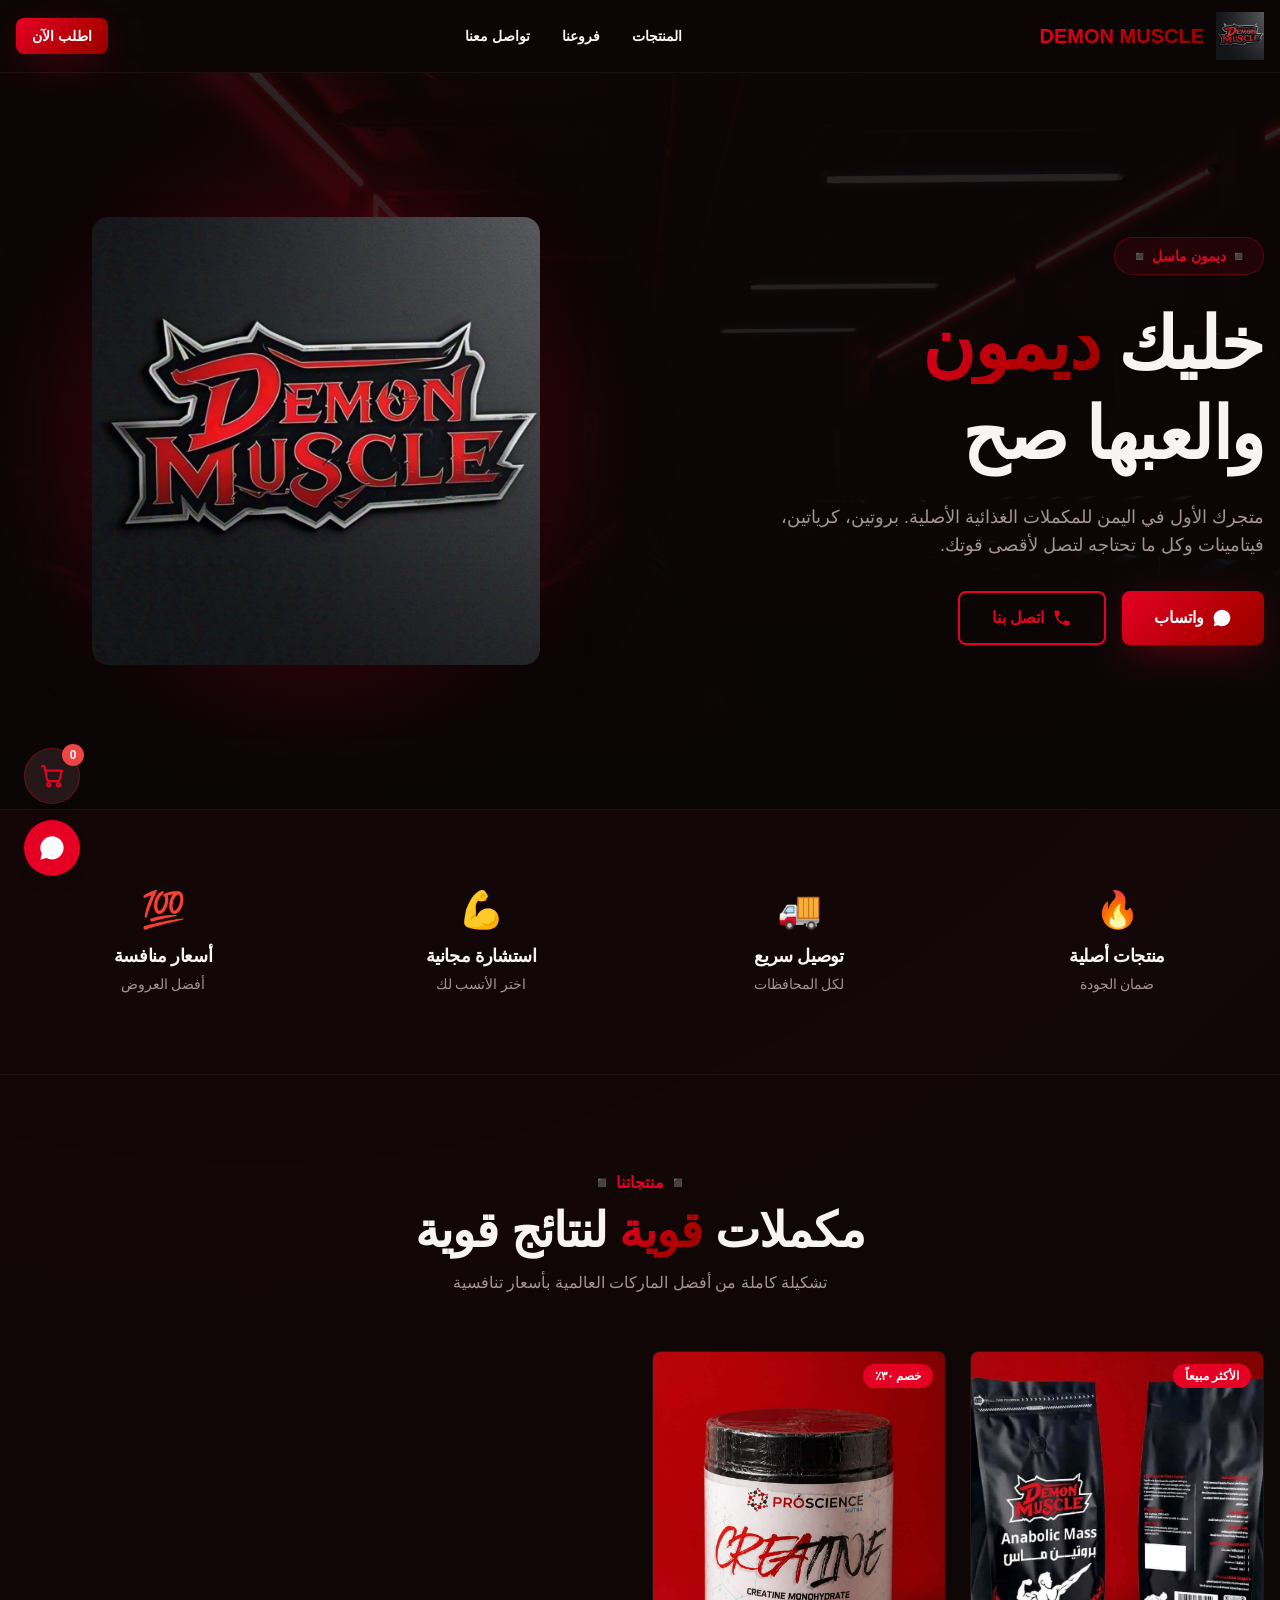
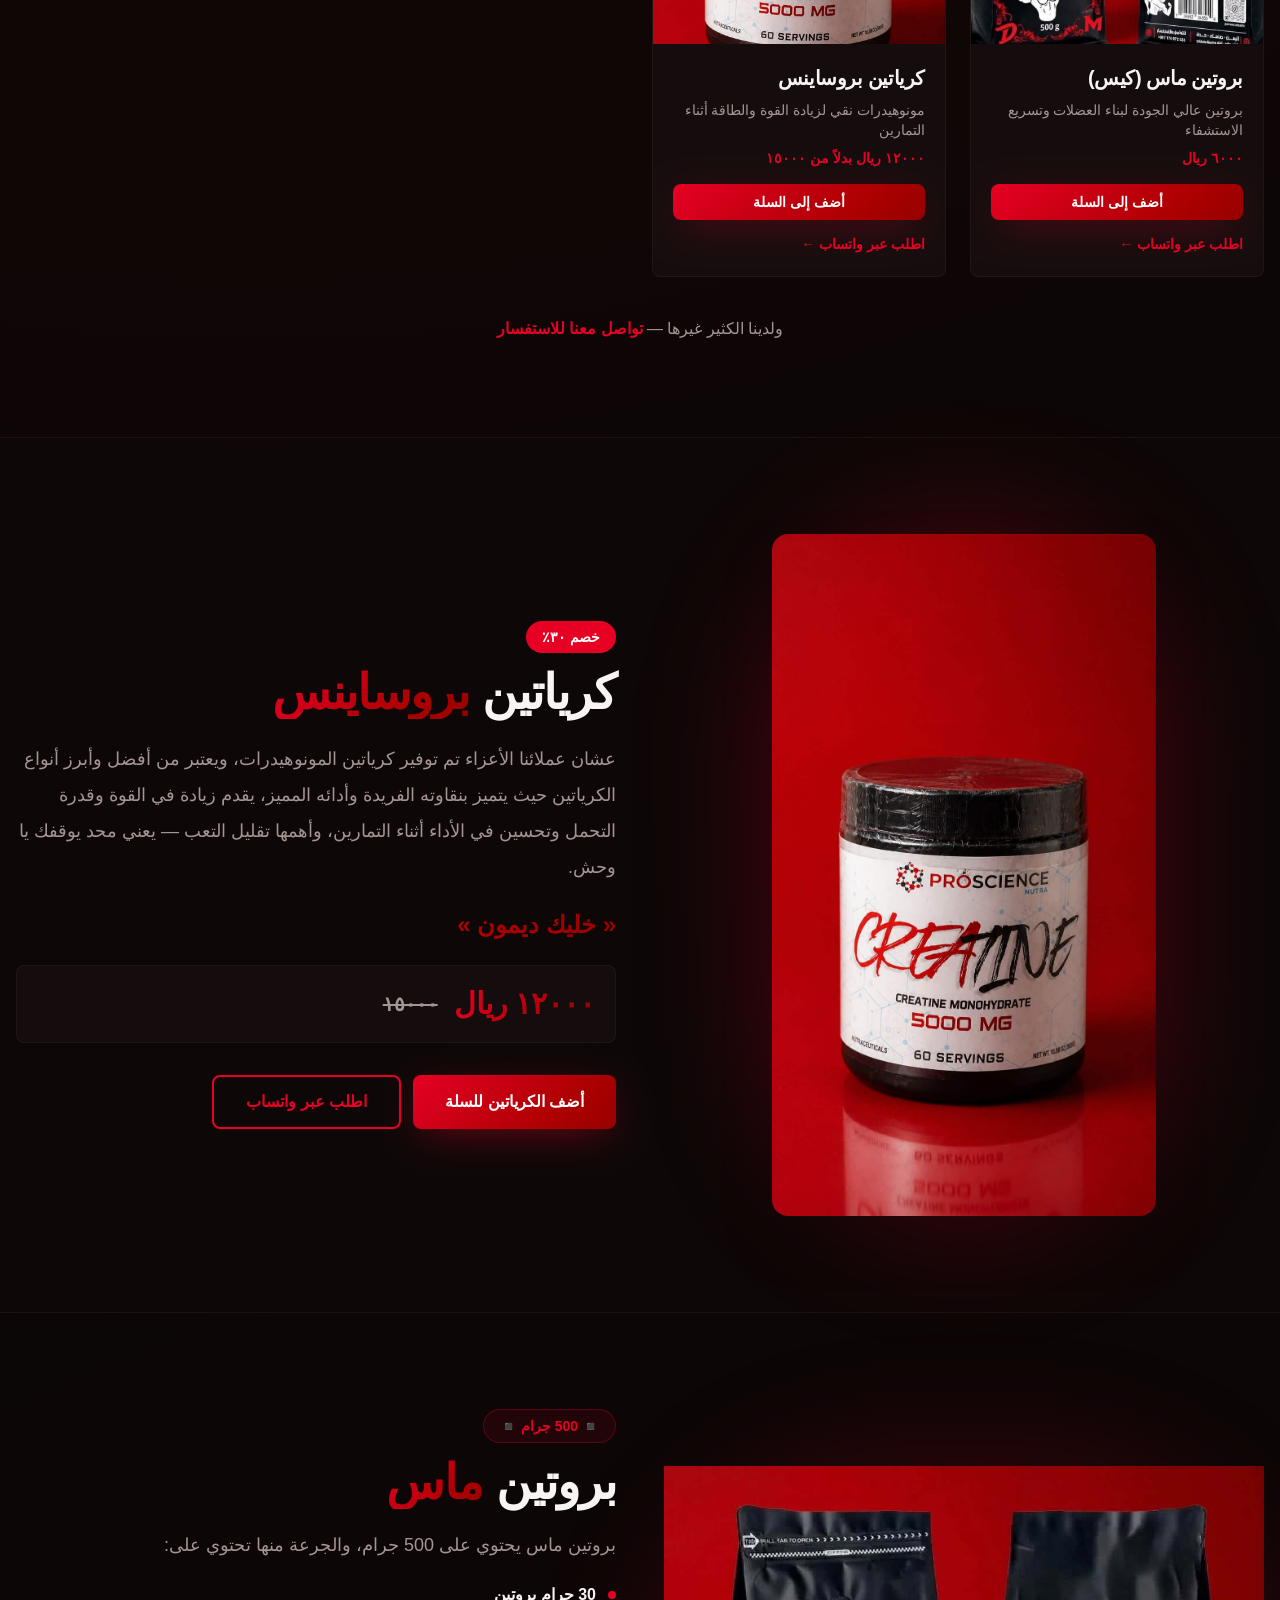
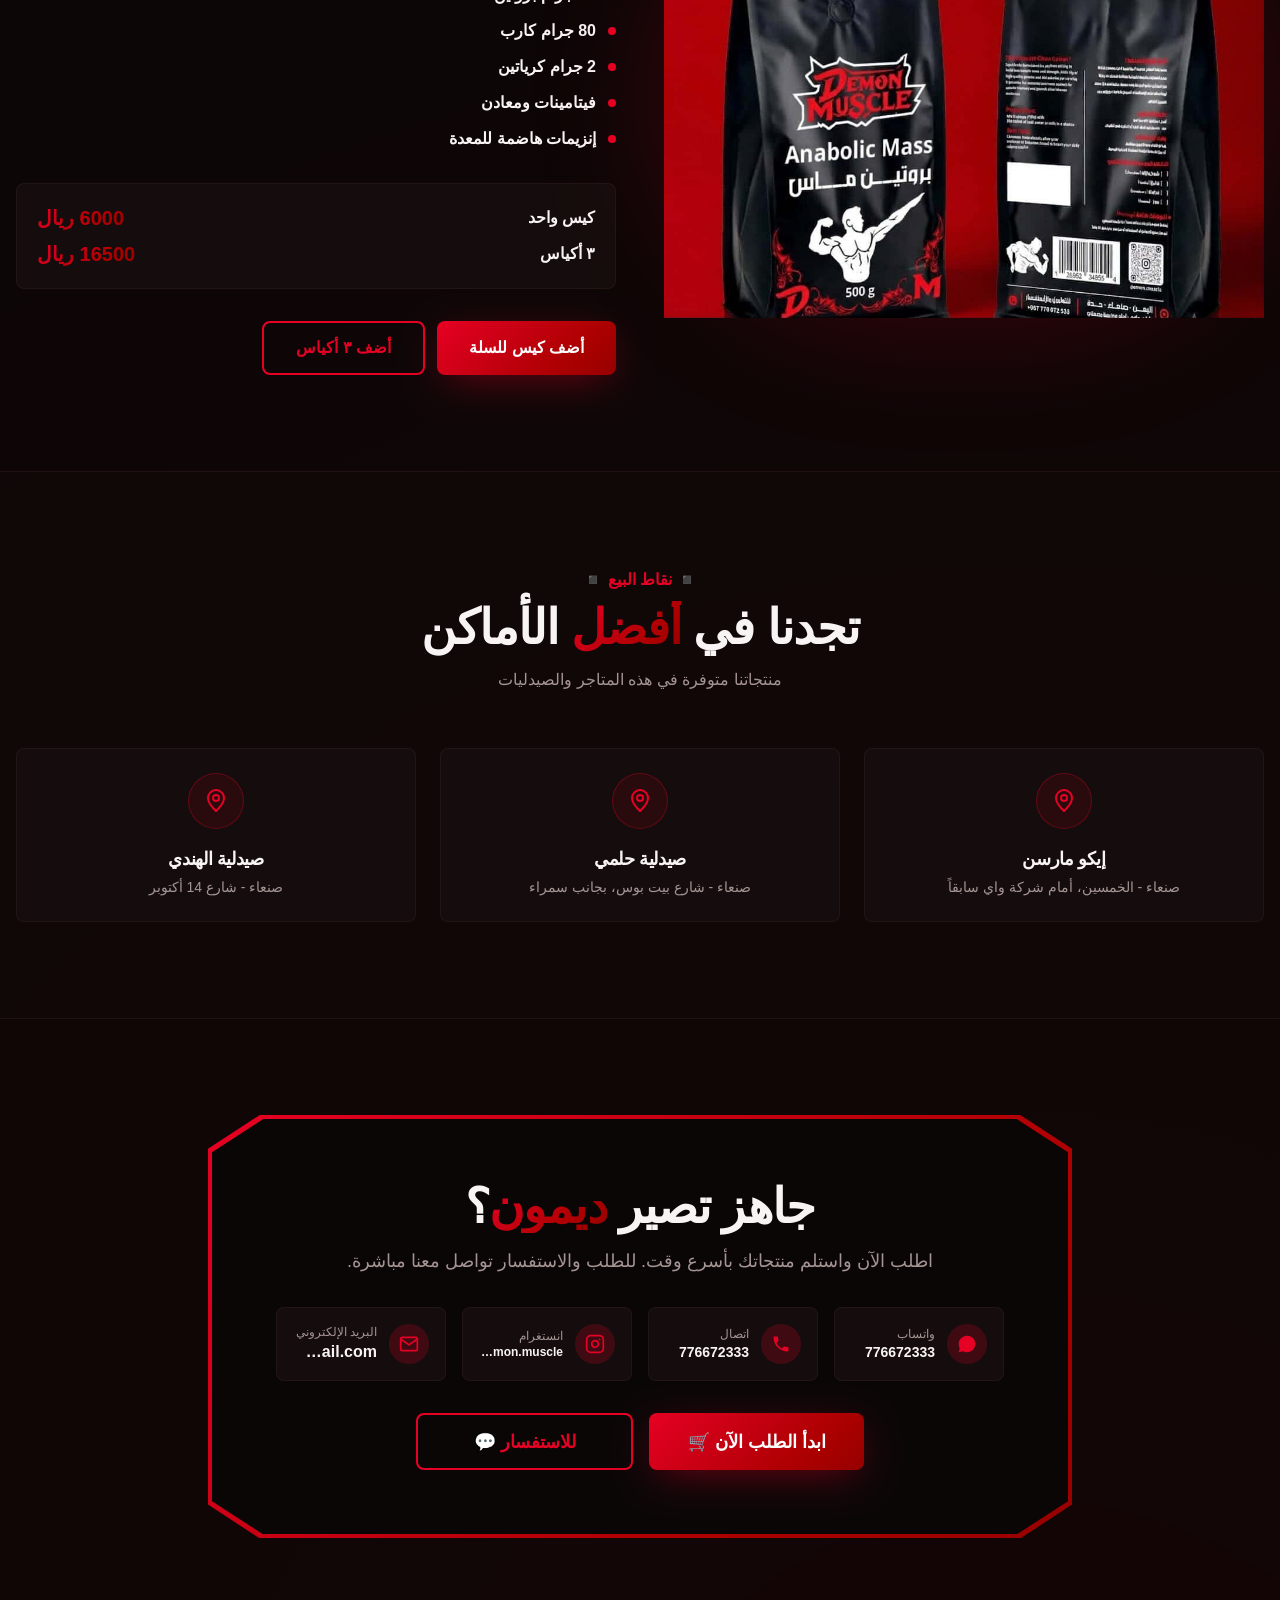
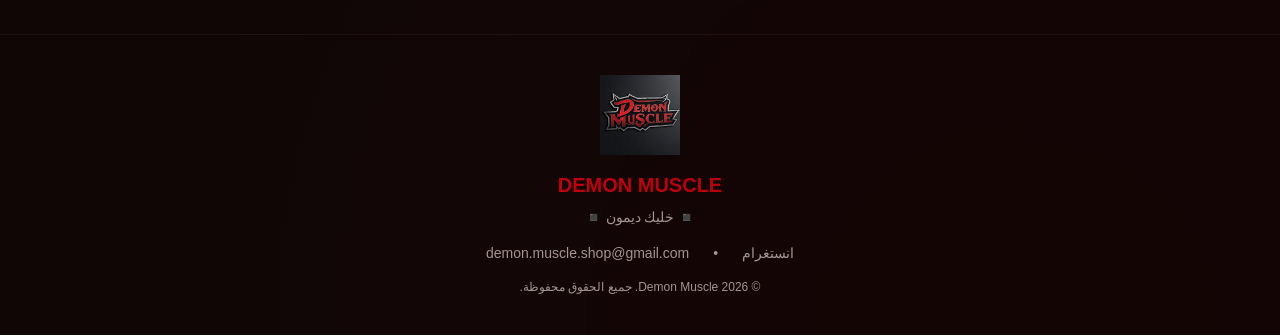
==== index.html @ 373b330b "Add files via upload" ====
<!DOCTYPE html>
<html lang="ar" dir="rtl">
<head>
    <meta http-equiv="Content-Type" content="text/html; charset=UTF-8">
    <meta name="viewport" content="width=device-width, initial-scale=1">
    <link rel="preload" as="image" href="./Demon Muscle _ ديمون مسل - متجر المكملات الغذائية_files/demon-muscle-logo.jpg">
    <link rel="preload" as="image" href="./Demon Muscle _ ديمون مسل - متجر المكملات الغذائية_files/hero-gym-BUeqZg-1.jpg">
    <link rel="stylesheet" href="./Demon Muscle _ ديمون مسل - متجر المكملات الغذائية_files/styles-BJ4LqskS.css" data-precedence="default">
    <link rel="stylesheet" href="./Demon Muscle _ ديمون مسل - متجر المكملات الغذائية_files/css2" data-precedence="default">
    <title>Demon Muscle | ديمون مسل - متجر المكملات الغذائية</title>
    <meta name="description" content="ديمون مسل - متجر متخصص في المكملات الغذائية، بروتين، كرياتين، أوميغا 3 والفيتامينات. اطلب الآن عبر الواتساب 776672333">
    <meta property="og:title" content="Demon Muscle | ديمون مسل - متجر المكملات الغذائية">
    <meta property="og:description" content="ديمون مسل - متجر متخصص في المكملات الغذائية، بروتين، كرياتين، أوميغا 3 والفيتامينات. اطلب الآن عبر الواتساب 776672333">
    <meta property="og:type" content="website">
    <link rel="icon" href="https://demonmuscle-gym-fuel.lovable.app/favicon.ico" type="image/x-icon">
    <link rel="preconnect" href="https://fonts.googleapis.com/">
    <link rel="preconnect" href="https://fonts.gstatic.com/" crossorigin="anonymous">

    <style>
        /* أنماط السلة الجانبية Modal & Drawer */
        #cart-modal {
            transition: opacity 0.3s ease, visibility 0.3s ease;
        }
        #cart-modal.hidden {
            opacity: 0;
            pointer-events: none;
            visibility: hidden;
        }
        #cart-modal:not(.hidden) {
            opacity: 1;
            pointer-events: auto;
            visibility: visible;
        }
        .cart-drawer {
            transition: transform 0.3s ease-in-out;
        }
        #cart-modal.hidden .cart-drawer {
            transform: translateX(-100%);
        }
        #cart-modal:not(.hidden) .cart-drawer {
            transform: translateX(0);
        }
        .cart-badge {
            position: absolute;
            top: -5px;
            right: -5px;
            background-color: #ef4444;
            color: white;
            font-size: 12px;
            font-weight: bold;
            border-radius: 9999px;
            width: 22px;
            height: 22px;
            display: flex;
            align-items: center;
            justify-content: center;
        }
    </style>
</head>
<body>

<div class="min-h-screen" dir="rtl">
    <!-- Header -->
    <header class="sticky top-0 z-50 backdrop-blur-lg bg-background/80 border-b border-border">
        <div class="max-w-7xl mx-auto px-4 py-3 flex items-center justify-between">
            <a href="#" class="flex items-center gap-3">
                <img src="./Demon Muscle _ ديمون مسل - متجر المكملات الغذائية_files/demon-muscle-logo.jpg" alt="Demon Muscle" width="48" height="48" class="w-12 h-12 object-contain">
                <span class="font-display text-xl font-black text-gradient-red hidden sm:block">DEMON MUSCLE</span>
            </a>
            <nav class="hidden md:flex items-center gap-8 text-sm font-bold">
                <a href="#products" class="hover:text-primary transition">المنتجات</a>
                <a href="#locations" class="hover:text-primary transition">فروعنا</a>
                <a href="#contact" class="hover:text-primary transition">تواصل معنا</a>
            </nav>
            <a href="https://wa.me/967776672333" target="_blank" rel="noopener" class="btn-demon !py-2 !px-4 text-sm">اطلب الآن</a>
        </div>
    </header>

    <!-- Hero Section -->
    <section class="relative overflow-hidden">
        <div class="absolute inset-0">
            <img src="./Demon Muscle _ ديمون مسل - متجر المكملات الغذائية_files/hero-gym-BUeqZg-1.jpg" alt="" class="w-full h-full object-cover opacity-30" width="1920" height="1080">
            <div class="absolute inset-0 bg-gradient-to-b from-background/60 via-background/70 to-background"></div>
        </div>
        <div class="relative max-w-7xl mx-auto px-4 py-24 md:py-36 grid md:grid-cols-2 gap-12 items-center">
            <div class="text-center md:text-right">
                <div class="inline-block mb-6 px-4 py-2 rounded-full bg-primary/10 border border-primary/30 text-primary text-sm font-bold animate-pulse-red">◾ ديمون ماسل ◾</div>
                <h1 class="text-5xl md:text-7xl font-black leading-tight mb-6">خليك <span class="text-gradient-red">ديمون</span><br>والعبها صح</h1>
                <p class="text-lg text-muted-foreground mb-8 max-w-lg mx-auto md:mx-0">متجرك الأول في اليمن للمكملات الغذائية الأصلية. بروتين، كرياتين، فيتامينات وكل ما تحتاجه لتصل لأقصى قوتك.</p>
                <div class="flex flex-wrap gap-4 justify-center md:justify-start">
                    <a href="https://wa.me/967776672333" target="_blank" rel="noopener" class="btn-demon">
                        <svg width="20" height="20" viewBox="0 0 24 24" fill="currentColor"><path d="M17.5 14.4c-.3-.1-1.7-.8-2-.9-.3-.1-.5-.1-.7.1-.2.3-.7.9-.9 1.1-.2.2-.3.2-.6.1-1.6-.8-2.6-1.4-3.7-3.2-.3-.5.3-.5.8-1.5.1-.2 0-.4 0-.5s-.7-1.6-.9-2.2c-.2-.6-.5-.5-.7-.5h-.6c-.2 0-.5.1-.8.4-.3.3-1 1-1 2.5s1.1 2.9 1.2 3.1c.1.2 2.1 3.2 5.1 4.5 1.9.8 2.6.9 3.5.7.6-.1 1.7-.7 2-1.4.2-.7.2-1.2.2-1.4-.1-.2-.3-.3-.6-.4zM12 2C6.5 2 2 6.5 2 12c0 1.8.5 3.5 1.3 5L2 22l5.2-1.4c1.5.8 3.1 1.2 4.8 1.2 5.5 0 10-4.5 10-10S17.5 2 12 2z"></path></svg>واتساب
                    </a>
                    <a href="tel:776672333" class="btn-outline-demon">
                        <svg width="20" height="20" viewBox="0 0 24 24" fill="currentColor"><path d="M20 15.5c-1.2 0-2.5-.2-3.6-.6-.3-.1-.7 0-1 .2l-2.2 2.2c-2.8-1.4-5.2-3.8-6.6-6.6l2.2-2.2c.3-.3.4-.7.2-1-.4-1.1-.6-2.4-.6-3.6 0-.6-.4-1-1-1H4c-.6 0-1 .4-1 1 0 9.4 7.6 17 17 17 .6 0 1-.4 1-1v-3.5c0-.6-.4-.9-1-.9z"></path></svg>اتصل بنا
                    </a>
                </div>
            </div>
            <div class="flex justify-center">
                <div class="relative">
                    <div class="absolute inset-0 bg-primary/30 blur-3xl rounded-full"></div>
                    <img src="./Demon Muscle _ ديمون مسل - متجر المكملات الغذائية_files/demon-muscle-logo.jpg" alt="Demon Muscle Logo" width="500" height="500" class="relative w-full max-w-md drop-shadow-2xl animate-pulse-red rounded-2xl">
                </div>
            </div>
        </div>
    </section>

    <!-- Features Section -->
    <section class="py-16 border-y border-border bg-card/30">
        <div class="max-w-7xl mx-auto px-4 grid grid-cols-2 md:grid-cols-4 gap-6 text-center">
            <div class="p-4"><div class="text-4xl mb-3">🔥</div><h3 class="font-black text-lg">منتجات أصلية</h3><p class="text-sm text-muted-foreground mt-1">ضمان الجودة</p></div>
            <div class="p-4"><div class="text-4xl mb-3">🚚</div><h3 class="font-black text-lg">توصيل سريع</h3><p class="text-sm text-muted-foreground mt-1">لكل المحافظات</p></div>
            <div class="p-4"><div class="text-4xl mb-3">💪</div><h3 class="font-black text-lg">استشارة مجانية</h3><p class="text-sm text-muted-foreground mt-1">اختر الأنسب لك</p></div>
            <div class="p-4"><div class="text-4xl mb-3">💯</div><h3 class="font-black text-lg">أسعار منافسة</h3><p class="text-sm text-muted-foreground mt-1">أفضل العروض</p></div>
        </div>
    </section>

    <!-- Products Section -->
    <section id="products" class="py-24">
        <div class="max-w-7xl mx-auto px-4">
            <div class="text-center mb-14">
                <p class="text-primary font-bold mb-3">◾ منتجاتنا ◾</p>
                <h2 class="text-4xl md:text-5xl font-black mb-4">مكملات <span class="text-gradient-red">قوية</span> لنتائج قوية</h2>
                <p class="text-muted-foreground max-w-2xl mx-auto">تشكيلة كاملة من أفضل الماركات العالمية بأسعار تنافسية</p>
            </div>
            <div class="grid sm:grid-cols-2 lg:grid-cols-4 gap-6">
                <!-- Product Card 1 (بروتين ماس مع الصورة الجديدة) -->
                <div class="card-demon group overflow-hidden !p-0">
                    <div class="relative aspect-square overflow-hidden bg-secondary">
                        <img src="anabolic-mass-pack.png" alt="بروتين ماس" loading="lazy" width="800" height="800" class="w-full h-full object-cover group-hover:scale-110 transition duration-500">
                        <span class="absolute top-3 right-3 bg-primary text-primary-foreground text-xs font-black px-3 py-1 rounded-full">الأكثر مبيعاً</span>
                    </div>
                    <div class="p-5">
                        <h3 class="font-black text-xl mb-2">بروتين ماس (كيس)</h3>
                        <p class="text-sm text-muted-foreground mb-2">بروتين عالي الجودة لبناء العضلات وتسريع الاستشفاء</p>
                        <p class="text-primary font-black text-sm mb-4">٦٠٠٠ ريال</p>
                        <button onclick="addToCart('بروتين ماس (كيس واحد)', 6000)" class="btn-demon w-full justify-center py-2 text-sm mb-3">أضف إلى السلة</button>
                        <a href="https://wa.me/967776672333?text=أريد%20طلب%20بروتين%20ماس" target="_blank" rel="noopener" class="text-primary font-bold text-sm hover:text-primary-glow transition inline-flex items-center gap-1">اطلب عبر واتساب ←</a>
                    </div>
                </div>

                <!-- Product Card 2 -->
                <div class="card-demon group overflow-hidden !p-0">
                    <div class="relative aspect-square overflow-hidden bg-secondary">
                        <img src="./Demon Muscle _ ديمون مسل - متجر المكملات الغذائية_files/creatine-proscience.png" alt="كرياتين بروساينس" loading="lazy" width="800" height="800" class="w-full h-full object-cover group-hover:scale-110 transition duration-500">
                        <span class="absolute top-3 right-3 bg-primary text-primary-foreground text-xs font-black px-3 py-1 rounded-full">خصم ٣٠٪</span>
                    </div>
                    <div class="p-5">
                        <h3 class="font-black text-xl mb-2">كرياتين بروساينس</h3>
                        <p class="text-sm text-muted-foreground mb-2">مونوهيدرات نقي لزيادة القوة والطاقة أثناء التمارين</p>
                        <p class="text-primary font-black text-sm mb-4">١٢٠٠٠ ريال بدلاً من ١٥٠٠٠</p>
                        <button onclick="addToCart('كرياتين بروساينس', 12000)" class="btn-demon w-full justify-center !py-2 text-sm mb-3">أضف إلى السلة</button>
                        <a href="https://wa.me/967776672333?text=أريد%20طلب%20كرياتين%20بروساينس" target="_blank" rel="noopener" class="text-primary font-bold text-sm hover:text-primary-glow transition inline-flex items-center gap-1">اطلب عبر واتساب ←</a>
                    </div>
                </div>
            </div>
            <p class="text-center text-muted-foreground mt-10">ولدينا الكثير غيرها — <a href="https://wa.me/967776672333" target="_blank" rel="noopener" class="text-primary font-bold hover:underline">تواصل معنا للاستفسار</a></p>
        </div>
    </section>

    <!-- Detailed Creatine Section -->
    <section id="creatine" class="py-24 border-t border-border bg-card/20">
        <div class="max-w-7xl mx-auto px-4 grid md:grid-cols-2 gap-12 items-center">
            <div class="scene-3d flex justify-center">
                <div class="relative">
                    <div class="absolute inset-0 bg-primary/30 blur-3xl rounded-full"></div>
                    <img src="./Demon Muscle _ ديمون مسل - متجر المكملات الغذائية_files/creatine-proscience.png" alt="كرياتين بروساينس مونوهيدرات 5000 ملغ" loading="lazy" width="900" height="1500" class="product-3d relative w-full max-w-sm rounded-2xl drop-shadow-2xl">
                </div>
            </div>
            <div class="text-right">
                <span class="inline-block mb-4 bg-primary text-primary-foreground text-sm font-black px-4 py-1.5 rounded-full">خصم ٣٠٪</span>
                <h2 class="text-4xl md:text-5xl font-black mb-6">كرياتين <span class="text-gradient-red">بروساينس</span></h2>
                <p class="text-muted-foreground leading-loose text-lg mb-6">عشان عملائنا الأعزاء تم توفير كرياتين المونوهيدرات، ويعتبر من أفضل وأبرز أنواع الكرياتين حيث يتميز بنقاوته الفريدة وأدائه المميز، يقدم زيادة في القوة وقدرة التحمل وتحسين في الأداء أثناء التمارين، وأهمها تقليل التعب — يعني محد يوقفك يا وحش.</p>
                <p class="text-gradient-red font-black text-2xl mb-6">« خليك ديمون »</p>
                <div class="card-demon mb-8 !p-5 flex items-center gap-4">
                    <span class="text-gradient-red font-black text-3xl">١٢٠٠٠ ريال</span>
                    <span class="text-muted-foreground line-through text-xl font-bold">١٥٠٠٠</span>
                </div>
                <div class="flex flex-wrap gap-3">
                    <button onclick="addToCart('كرياتين بروساينس', 12000)" class="btn-demon">أضف الكرياتين للسلة</button>
                    <a href="https://wa.me/967776672333?text=أريد%20طلب%20كرياتين%20بروساينس" target="_blank" rel="noopener" class="btn-outline-demon">اطلب عبر واتساب</a>
                </div>
            </div>
        </div>
    </section>

    <!-- Detailed Protein Section (مع الصورة الجديدة) -->
    <section id="protein" class="py-24 border-t border-border">
        <div class="max-w-7xl mx-auto px-4 grid md:grid-cols-2 gap-12 items-center">
            <div class="text-right md:order-2">
                <span class="inline-block mb-4 bg-primary/10 border border-primary/30 text-primary text-sm font-bold px-4 py-1.5 rounded-full">◾ 500 جرام ◾</span>
                <h2 class="text-4xl md:text-5xl font-black mb-6">بروتين <span class="text-gradient-red">ماس</span></h2>
                <p class="text-muted-foreground text-lg mb-6">بروتين ماس يحتوي على 500 جرام، والجرعة منها تحتوي على:</p>
                <ul class="space-y-3 mb-8">
                    <li class="flex items-center gap-3 font-bold"><span class="w-2 h-2 rounded-full bg-primary"></span>30 جرام بروتين</li>
                    <li class="flex items-center gap-3 font-bold"><span class="w-2 h-2 rounded-full bg-primary"></span>80 جرام كارب</li>
                    <li class="flex items-center gap-3 font-bold"><span class="w-2 h-2 rounded-full bg-primary"></span>2 جرام كرياتين</li>
                    <li class="flex items-center gap-3 font-bold"><span class="w-2 h-2 rounded-full bg-primary"></span>فيتامينات ومعادن</li>
                    <li class="flex items-center gap-3 font-bold"><span class="w-2 h-2 rounded-full bg-primary"></span>إنزيمات هاضمة للمعدة</li>
                </ul>
                <div class="card-demon mb-8 !p-5 space-y-2">
                    <div class="flex items-center justify-between"><span class="font-bold">كيس واحد</span><span class="text-gradient-red font-black text-xl">6000 ريال</span></div>
                    <div class="flex items-center justify-between"><span class="font-bold">٣ أكياس</span><span class="text-gradient-red font-black text-xl">16500 ريال</span></div>
                </div>
                <div class="flex flex-wrap gap-3">
                    <button onclick="addToCart('بروتين ماس (كيس واحد)', 6000)" class="btn-demon">أضف كيس للسلة</button>
                    <button onclick="addToCart('بروتين ماس (3 أكياس)', 16500)" class="btn-outline-demon">أضف ٣ أكياس</button>
                </div>
            </div>
            <div class="scene-3d flex justify-center md:order-1">
    <div class="relative">
        <div class="absolute inset-0 bg-primary/20 blur-3xl rounded-full"></div>
        <img src="anabolic-mass-pack.png" alt="بروتين ماس Anabolic Mass 5000" class="relative z-10">
    </div>
</div>
                    
    </section>

    <!-- Locations Section -->
    <section id="locations" class="py-24 bg-card/30 border-y border-border">
        <div class="max-w-7xl mx-auto px-4">
            <div class="text-center mb-14">
                <p class="text-primary font-bold mb-3">◾ نقاط البيع ◾</p>
                <h2 class="text-4xl md:text-5xl font-black mb-4">تجدنا في <span class="text-gradient-red">أفضل</span> الأماكن</h2>
                <p class="text-muted-foreground">منتجاتنا متوفرة في هذه المتاجر والصيدليات</p>
            </div>
            <div class="grid md:grid-cols-3 gap-6">
                <!-- إيكو مارسن - الخمسين -->
                <div class="card-demon text-center">
                    <div class="w-14 h-14 mx-auto mb-4 rounded-full bg-primary/10 border border-primary/30 flex items-center justify-center">
                        <svg width="24" height="24" viewBox="0 0 24 24" fill="none" stroke="currentColor" stroke-width="2" class="text-primary"><path d="M12 22s-8-7.58-8-13a8 8 0 0116 0c0 5.42-8 13-8 13z"></path><circle cx="12" cy="9" r="3"></circle></svg>
                    </div>
                    <h3 class="font-black text-lg mb-1">إيكو مارسن</h3>
                    <p class="text-sm text-muted-foreground">صنعاء - الخمسين، أمام شركة واي سابقاً</p>
                </div>
                <!-- صيدلية حلمي -->
                <div class="card-demon text-center">
                    <div class="w-14 h-14 mx-auto mb-4 rounded-full bg-primary/10 border border-primary/30 flex items-center justify-center">
                        <svg width="24" height="24" viewBox="0 0 24 24" fill="none" stroke="currentColor" stroke-width="2" class="text-primary"><path d="M12 22s-8-7.58-8-13a8 8 0 0116 0c0 5.42-8 13-8 13z"></path><circle cx="12" cy="9" r="3"></circle></svg>
                    </div>
                    <h3 class="font-black text-lg mb-1">صيدلية حلمي</h3>
                    <p class="text-sm text-muted-foreground">صنعاء - شارع بيت بوس، بجانب سمراء</p>
                </div>
                <!-- صيدلية الهندي -->
                <div class="card-demon text-center">
                    <div class="w-14 h-14 mx-auto mb-4 rounded-full bg-primary/10 border border-primary/30 flex items-center justify-center">
                        <svg width="24" height="24" viewBox="0 0 24 24" fill="none" stroke="currentColor" stroke-width="2" class="text-primary"><path d="M12 22s-8-7.58-8-13a8 8 0 0116 0c0 5.42-8 13-8 13z"></path><circle cx="12" cy="9" r="3"></circle></svg>
                    </div>
                    <h3 class="font-black text-lg mb-1">صيدلية الهندي</h3>
                    <p class="text-sm text-muted-foreground">صنعاء - شارع 14 أكتوبر</p>
                </div>
            </div>
        </div>
    </section>

    <!-- Contact Section -->
    <section id="contact" class="py-24">
        <div class="max-w-4xl mx-auto px-4">
            <div class="clip-demon relative p-1" style="background:var(--gradient-red)">
                <div class="clip-demon bg-background p-10 md:p-16 text-center">
                    <h2 class="text-3xl md:text-5xl font-black mb-4">جاهز تصير <span class="text-gradient-red">ديمون</span>؟</h2>
                    <p class="text-lg text-muted-foreground mb-8">اطلب الآن واستلم منتجاتك بأسرع وقت. للطلب والاستفسار تواصل معنا مباشرة.</p>
                    
                    <div class="grid sm:grid-cols-2 lg:grid-cols-4 gap-4 max-w-4xl mx-auto mb-8 text-right">
                        <!-- واتساب -->
                        <a href="https://wa.me/967776672333" target="_blank" rel="noopener" class="card-demon flex items-center gap-3 !p-4">
                            <div class="w-10 h-10 rounded-full bg-primary/20 flex items-center justify-center text-primary shrink-0">
                                <svg width="20" height="20" viewBox="0 0 24 24" fill="currentColor"><path d="M17.5 14.4c-.3-.1-1.7-.8-2-.9-.3-.1-.5-.1-.7.1-.2.3-.7.9-.9 1.1-.2.2-.3.2-.6.1-1.6-.8-2.6-1.4-3.7-3.2-.3-.5.3-.5.8-1.5.1-.2 0-.4 0-.5s-.7-1.6-.9-2.2c-.2-.6-.5-.5-.7-.5h-.6c-.2 0-.5.1-.8.4-.3.3-1 1-1 2.5s1.1 2.9 1.2 3.1c.1.2 2.1 3.2 5.1 4.5 1.9.8 2.6.9 3.5.7.6-.1 1.7-.7 2-1.4.2-.7.2-1.2.2-1.4-.1-.2-.3-.3-.6-.4zM12 2C6.5 2 2 6.5 2 12c0 1.8.5 3.5 1.3 5L2 22l5.2-1.4c1.5.8 3.1 1.2 4.8 1.2 5.5 0 10-4.5 10-10S17.5 2 12 2z"></path></svg>
                            </div>
                            <div class="overflow-hidden"><p class="text-xs text-muted-foreground">واتساب</p><p class="font-black text-sm" dir="ltr">776672333</p></div>
                        </a>
                        
                        <!-- اتصال -->
                        <a href="tel:776672333" class="card-demon flex items-center gap-3 !p-4">
                            <div class="w-10 h-10 rounded-full bg-primary/20 flex items-center justify-center text-primary shrink-0">
                                <svg width="20" height="20" viewBox="0 0 24 24" fill="currentColor"><path d="M20 15.5c-1.2 0-2.5-.2-3.6-.6-.3-.1-.7 0-1 .2l-2.2 2.2c-2.8-1.4-5.2-3.8-6.6-6.6l2.2-2.2c.3-.3.4-.7.2-1-.4-1.1-.6-2.4-.6-3.6 0-.6-.4-1-1-1H4c-.6 0-1 .4-1 1 0 9.4 7.6 17 17 17 .6 0 1-.4 1-1v-3.5c0-.6-.4-.9-1-.9z"></path></svg>
                            </div>
                            <div class="overflow-hidden"><p class="text-xs text-muted-foreground">اتصال</p><p class="font-black text-sm" dir="ltr">776672333</p></div>
                        </a>

                        <!-- انستغرام -->
                        <a href="https://www.instagram.com/demon.muscle?utm_source=ig_web_button_share_sheet&igsh=ZDNlZDc0MzIxNw==" target="_blank" rel="noopener" class="card-demon flex items-center gap-3 !p-4">
                            <div class="w-10 h-10 rounded-full bg-primary/20 flex items-center justify-center text-primary shrink-0">
                                <svg width="20" height="20" viewBox="0 0 24 24" fill="none" stroke="currentColor" stroke-width="2" stroke-linecap="round" stroke-linejoin="round"><rect x="2" y="2" width="20" height="20" rx="5" ry="5"></rect><path d="M16 11.37A4 4 0 1 1 12.63 8 4 4 0 0 1 16 11.37z"></path><line x1="17.5" y1="6.5" x2="17.51" y2="6.5"></line></svg>
                            </div>
                            <div class="overflow-hidden"><p class="text-xs text-muted-foreground">انستغرام</p><p class="font-black text-xs truncate">demon.muscle</p></div>
                        </a>

                        <!-- البريد الإلكتروني -->
                        <a href="mailto:demon.muscle.shop@gmail.com" class="card-demon flex items-center gap-3 !p-4">
                            <div class="w-10 h-10 rounded-full bg-primary/20 flex items-center justify-center text-primary shrink-0">
                                <svg width="20" height="20" viewBox="0 0 24 24" fill="none" stroke="currentColor" stroke-width="2" stroke-linecap="round" stroke-linejoin="round"><path d="M4 4h16c1.1 0 2 .9 2 2v12c0 1.1-.9 2-2 2H4c-1.1 0-2-.9-2-2V6c0-1.1.9-2 2-2z"></path><polyline points="22,6 12,13 2,6"></polyline></svg>
                            </div>
                            <div class="overflow-hidden"><p class="text-xs text-muted-foreground">البريد الإلكتروني</p><p class="font-black text-[10px] truncate">demon.muscle.shop@gmail.com</p></div>
                        </a>
                    </div>

                    <!-- أزرار الطلب والاستفسار -->
                    <div class="flex flex-col sm:flex-row gap-4 justify-center max-w-md mx-auto">
                        <a href="https://wa.me/967776672333?text=%D8%A7%D8%B3%D9%85%20%D8%A7%D9%84%D9%85%D8%B3%D8%AA%D9%84%D9%85%3A%0A%D8%A7%D9%84%D8%B7%D9%84%D8%A8%D9%8A%D8%A9%3A%0A%D8%A7%D9%84%D8%B9%D9%8B%D9%88%D8%A7%D9%86%3A%0A%D8%B1%D9%82%D9%85%20%D8%A7%D9%84%D9%87%D8%A7%D8%AA%D9%81%3A" target="_blank" rel="noopener" class="btn-demon text-lg justify-center w-full">ابدأ الطلب الآن 🛒</a>
                        <a href="https://wa.me/967776672333" target="_blank" rel="noopener" class="btn-outline-demon text-lg justify-center w-full">للاستفسار 💬</a>
                    </div>
                </div>
            </div>
        </div>
    </section>

    <footer class="border-t border-border py-10 text-center">
        <div class="max-w-7xl mx-auto px-4">
            <img src="./Demon Muscle _ ديمون مسل - متجر المكملات الغذائية_files/demon-muscle-logo.jpg" alt="Demon Muscle" width="80" height="80" class="w-20 h-20 mx-auto mb-4 object-contain">
            <p class="text-gradient-red font-black text-xl mb-2">DEMON MUSCLE</p>
            <p class="text-sm text-muted-foreground mb-4">◾ خليك ديمون ◾</p>
            <div class="flex justify-center items-center gap-6 text-sm text-muted-foreground mb-4">
                <a href="https://www.instagram.com/demon.muscle?utm_source=ig_web_button_share_sheet&igsh=ZDNlZDc0MzIxNw==" target="_blank" rel="noopener" class="hover:text-primary transition">انستغرام</a>
                <span>•</span>
                <a href="mailto:demon.muscle.shop@gmail.com" class="hover:text-primary transition">demon.muscle.shop@gmail.com</a>
            </div>
            <p class="text-xs text-muted-foreground mt-2">© 2026 Demon Muscle. جميع الحقوق محفوظة.</p>
        </div>
    </footer>

    <!-- Fixed Floating WhatsApp Button -->
    <a href="https://wa.me/967776672333" target="_blank" rel="noopener" class="fixed bottom-6 left-6 z-50 w-14 h-14 rounded-full bg-primary text-primary-foreground flex items-center justify-center shadow-lg animate-pulse-red hover:scale-110 transition" aria-label="واتساب">
        <svg width="28" height="28" viewBox="0 0 24 24" fill="currentColor"><path d="M17.5 14.4c-.3-.1-1.7-.8-2-.9-.3-.1-.5-.1-.7.1-.2.3-.7.9-.9 1.1-.2.2-.3.2-.6.1-1.6-.8-2.6-1.4-3.7-3.2-.3-.5.3-.5.8-1.5.1-.2 0-.4 0-.5s-.7-1.6-.9-2.2c-.2-.6-.5-.5-.7-.5h-.6c-.2 0-.5.1-.8.4-.3.3-1 1-1 2.5s1.1 2.9 1.2 3.1c.1.2 2.1 3.2 5.1 4.5 1.9.8 2.6.9 3.5.7.6-.1 1.7-.7 2-1.4.2-.7.2-1.2.2-1.4-.1-.2-.3-.3-.6-.4zM12 2C6.5 2 2 6.5 2 12c0 1.8.5 3.5 1.3 5L2 22l5.2-1.4c1.5.8 3.1 1.2 4.8 1.2 5.5 0 10-4.5 10-10S17.5 2 12 2z"></path></svg>
    </a>

    <!-- Fixed Floating Cart Button -->
    <button id="cart-button" onclick="toggleCartModal()" aria-label="السلة" class="fixed bottom-24 left-6 z-50 w-14 h-14 rounded-full bg-secondary border border-primary/40 text-primary flex items-center justify-center shadow-lg hover:scale-110 transition">
        <svg width="26" height="26" viewBox="0 0 24 24" fill="none" stroke="currentColor" stroke-width="2">
            <circle cx="9" cy="20" r="1.5"></circle>
            <circle cx="18" cy="20" r="1.5"></circle>
            <path d="M2 3h3l2.4 12.2a2 2 0 002 1.6h7.7a2 2 0 002-1.6L21 7H6"></path>
        </svg>
        <span id="cart-count" class="cart-badge">0</span>
    </button>
</div>

<!-- Cart Modal Overlay & Drawer -->
<div id="cart-modal" class="fixed inset-0 z-[100] bg-black/60 backdrop-blur-sm hidden flex justify-start">
    <div class="cart-drawer w-full max-w-md bg-background border-l border-border h-full flex flex-col p-6 shadow-2xl relative">
        <!-- Close Button -->
        <button onclick="toggleCartModal()" class="absolute top-5 left-5 text-muted-foreground hover:text-foreground font-bold text-xl">✕</button>
        
        <h2 class="text-2xl font-black text-gradient-red mb-6 border-b border-border pb-4">سلة التسوق 🛒</h2>

        <!-- Cart Items / Empty View Content Container -->
        <div id="cart-content" class="flex-1 overflow-y-auto space-y-4">
            <!-- يتم تحديثه ديناميكياً -->
        </div>

        <!-- Footer Total & Checkout + Continue Shopping -->
        <div id="cart-footer" class="border-t border-border pt-4 mt-auto hidden">
            <div class="flex justify-between items-center mb-4">
                <span class="font-bold text-lg">المجموع الإجمالي:</span>
                <span id="cart-total" class="font-black text-xl text-primary">0 ريال</span>
            </div>
            <div class="space-y-2">
                <button onclick="checkoutWhatsApp()" class="btn-demon w-full justify-center py-3 text-base">إتمام الطلب عبر الواتساب</button>
                <button onclick="toggleCartModal()" class="btn-outline-demon w-full justify-center py-2 text-sm">متابعة التسوق 🛍️</button>
            </div>
        </div>
    </div>
</div>

<!-- JavaScript Logic -->
<script>
    let cart = [];

    function toggleCartModal() {
        const modal = document.getElementById('cart-modal');
        modal.classList.toggle('hidden');
        renderCart();
    }

    // إضافة إلى السلة بدون فتح النافذة تلقائياً
    function addToCart(title, price) {
        const existingItem = cart.find(item => item.title === title);
        if (existingItem) {
            existingItem.quantity += 1;
        } else {
            cart.push({ title, price, quantity: 1 });
        }
        updateCartBadge();
    }

    function updateQuantity(index, change) {
        cart[index].quantity += change;
        if (cart[index].quantity <= 0) {
            cart.splice(index, 1);
        }
        updateCartBadge();
        renderCart();
    }

    function updateCartBadge() {
        const count = cart.reduce((total, item) => total + item.quantity, 0);
        document.getElementById('cart-count').innerText = count;
    }

    function renderCart() {
        const cartContent = document.getElementById('cart-content');
        const cartFooter = document.getElementById('cart-footer');
        const cartTotal = document.getElementById('cart-total');

        if (cart.length === 0) {
            cartContent.innerHTML = `
                <div class="flex flex-col items-center justify-center h-full text-center py-12">
                    <div class="text-6xl mb-4">🛒</div>
                    <h3 class="text-xl font-black mb-2">السلة فارغة</h3>
                    <p class="text-muted-foreground text-sm mb-6">لم تقم بإضافة أي منتجات إلى سلتك بعد.</p>
                    <button onclick="toggleCartModal()" class="btn-demon py-2 px-6 text-sm">متابعة التسوق وتصفح المنتجات</button>
                </div>
            `;
            cartFooter.classList.add('hidden');
        } else {
            let itemsHtml = '';
            let total = 0;

            cart.forEach((item, index) => {
                const itemTotal = item.price * item.quantity;
                total += itemTotal;
                itemsHtml += `
                    <div class="card-demon flex items-center justify-between !p-4 border border-border">
                        <div>
                            <h4 class="font-bold text-base">${item.title}</h4>
                            <p class="text-sm text-primary font-black mt-1">${item.price} ريال</p>
                        </div>
                        <div class="flex items-center gap-3 bg-secondary px-3 py-1 rounded-lg border border-border">
                            <button onclick="updateQuantity(${index}, -1)" class="text-lg font-black text-muted-foreground hover:text-foreground">-</button>
                            <span class="font-bold text-sm">${item.quantity}</span>
                            <button onclick="updateQuantity(${index}, 1)" class="text-lg font-black text-muted-foreground hover:text-foreground">+</button>
                        </div>
                    </div>
                `;
            });

            cartContent.innerHTML = itemsHtml;
            cartTotal.innerText = `${total} ريال`;
            cartFooter.classList.remove('hidden');
        }
    }

    function checkoutWhatsApp() {
        if (cart.length === 0) return;
        let message = "مرحباً ديمون مسل، أريد طلب المنتجات التالية من السلة:\n\n";
        let total = 0;
        cart.forEach((item, i) => {
            message += `${i + 1}. ${item.title} - العدد: ${item.quantity} - السعر: ${item.price * item.quantity} ريال\n`;
            total += item.price * item.quantity;
        });
        message += `\nالمجموع الإجمالي: ${total} ريال\n\nاسم المستلم:\nرقم الجوال:\nمكان الاستلام:`;
        
        const encodedUrl = `https://wa.me/967776672333?text=${encodeURIComponent(message)}`;
        window.open(encodedUrl, '_blank');
    }
</script>

</body>
</html>
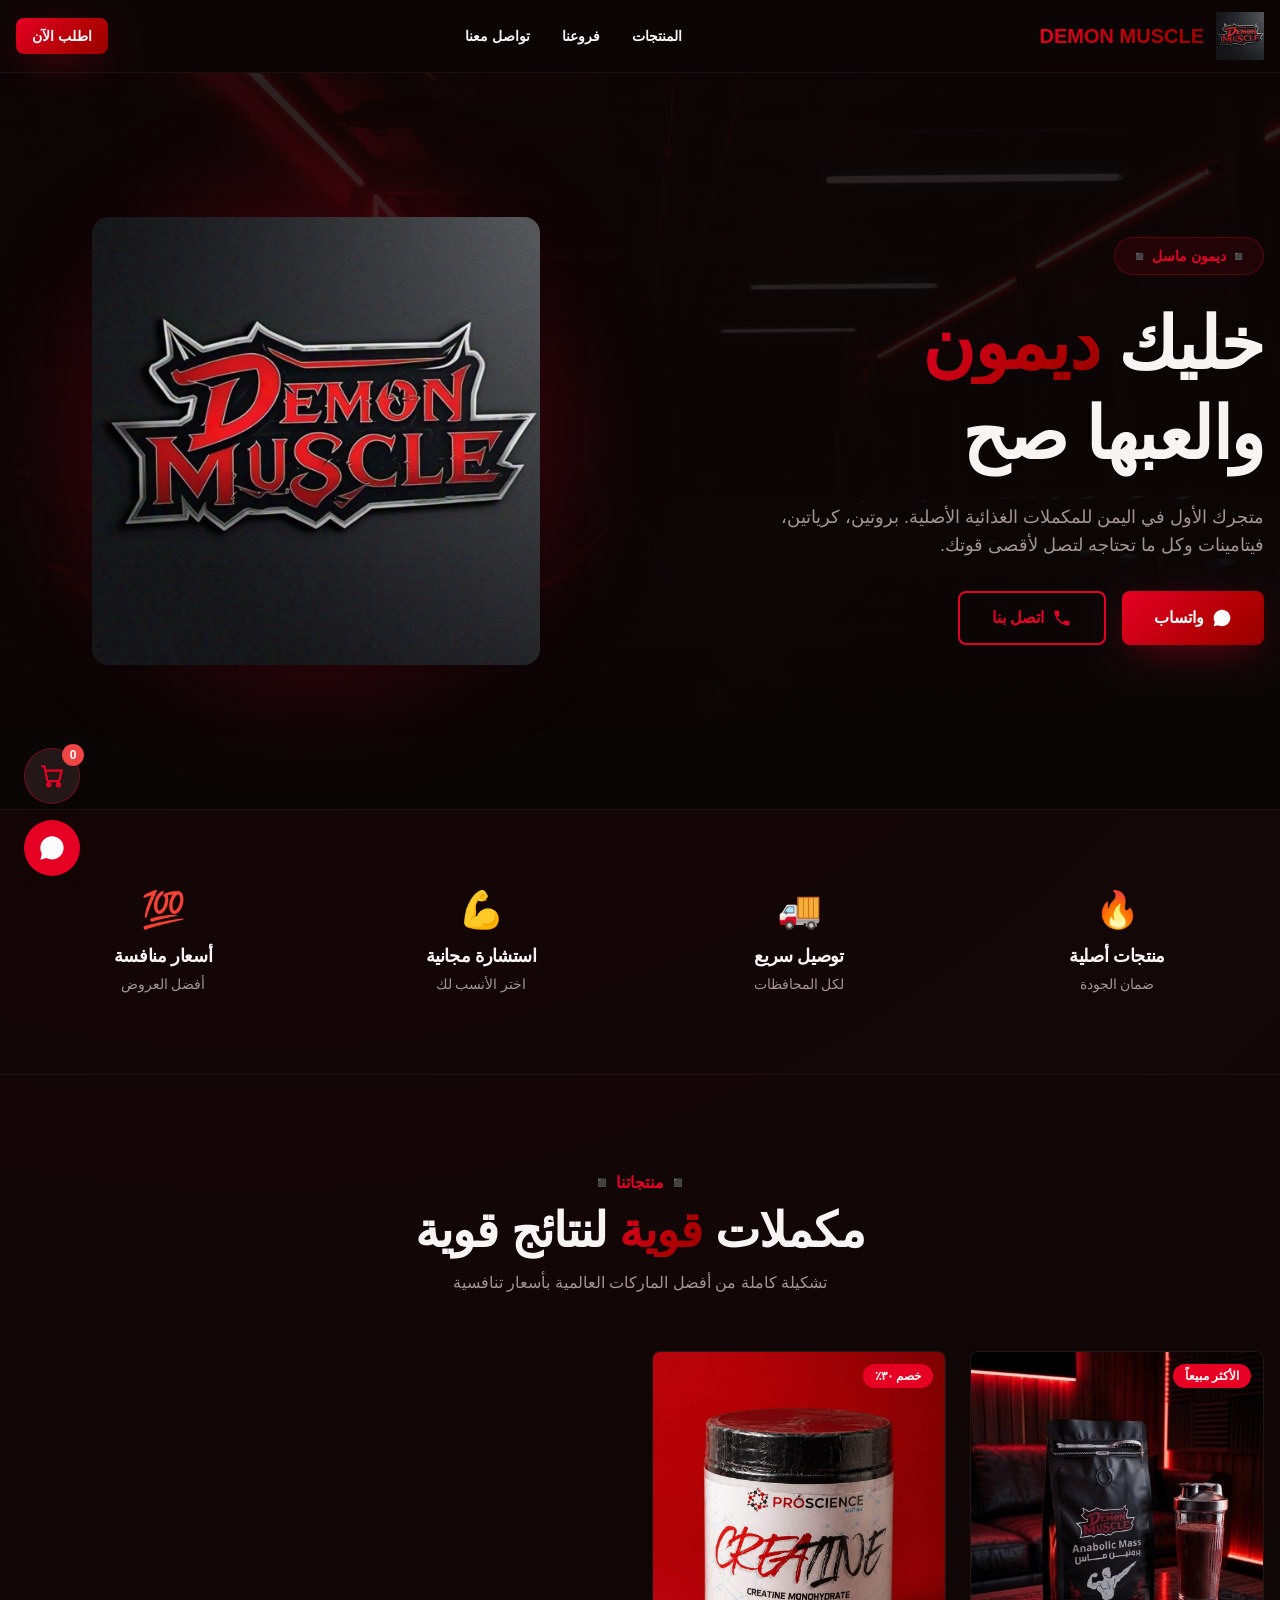
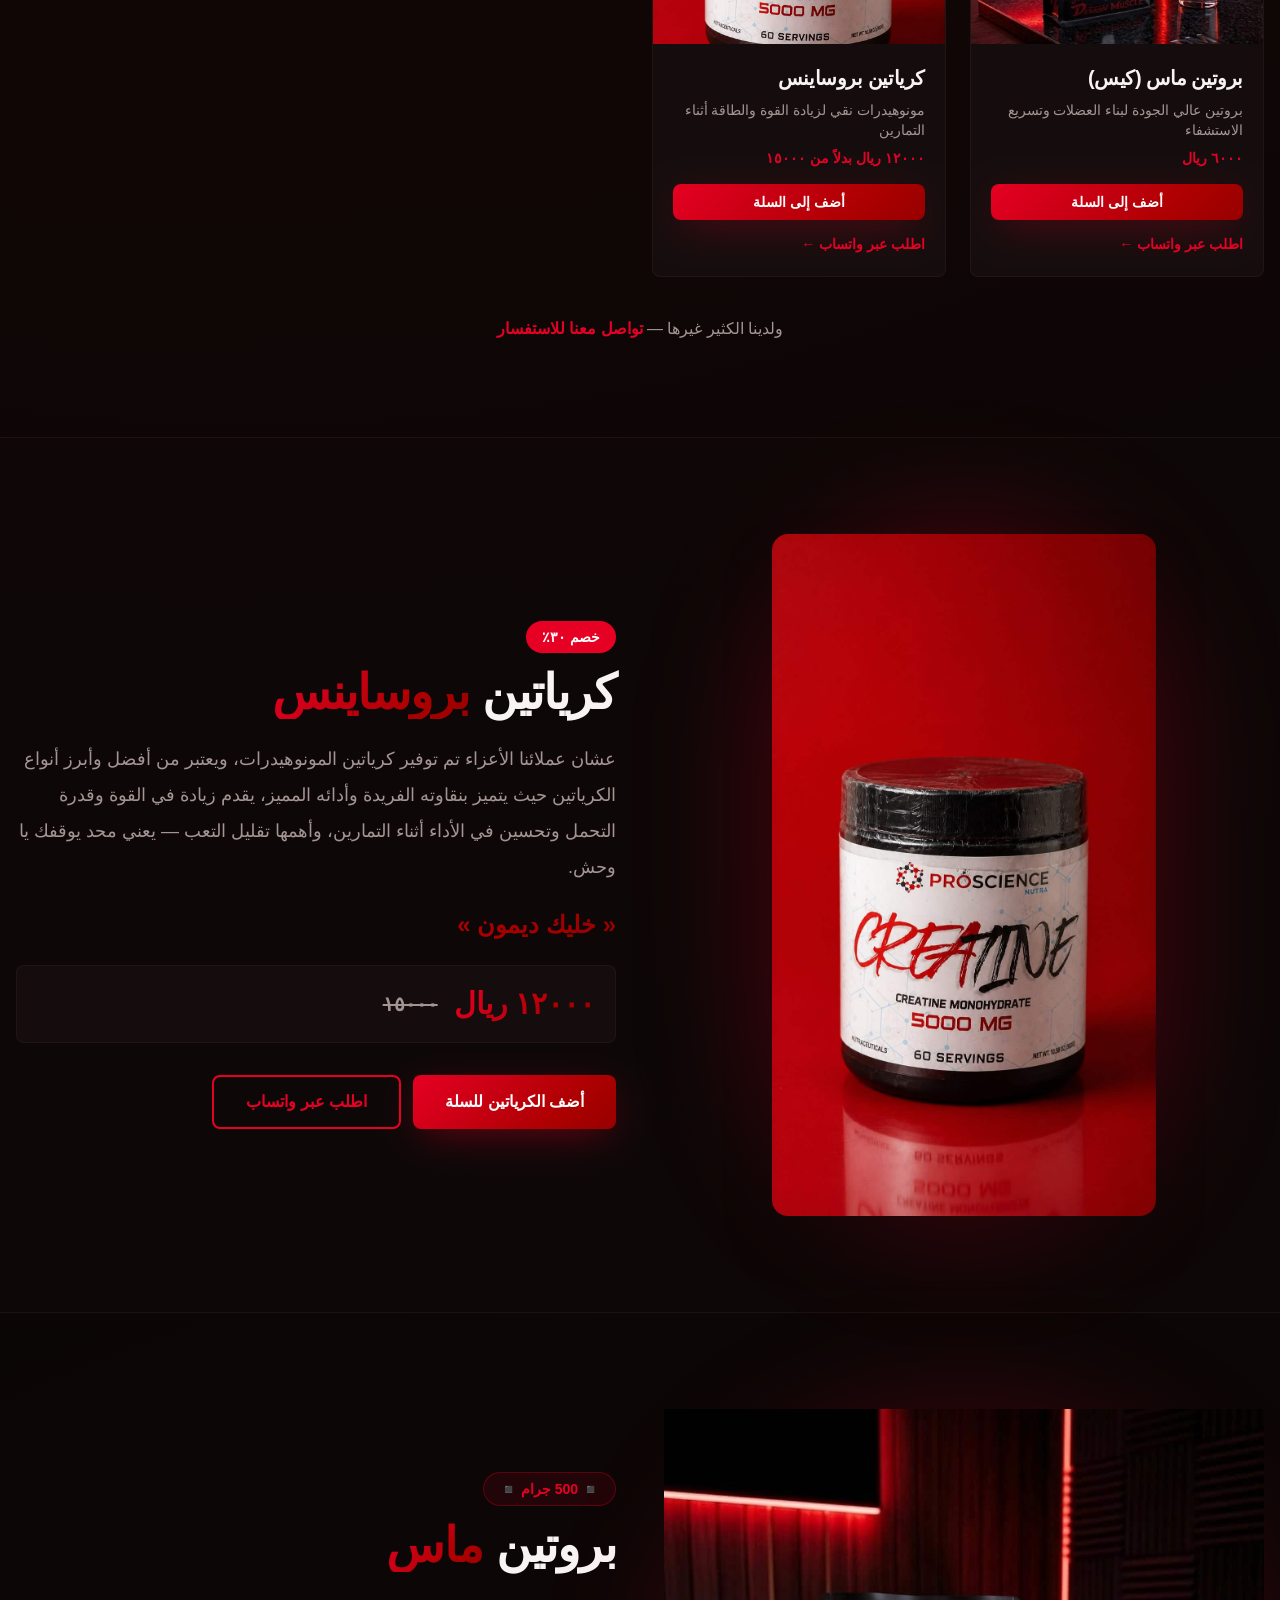
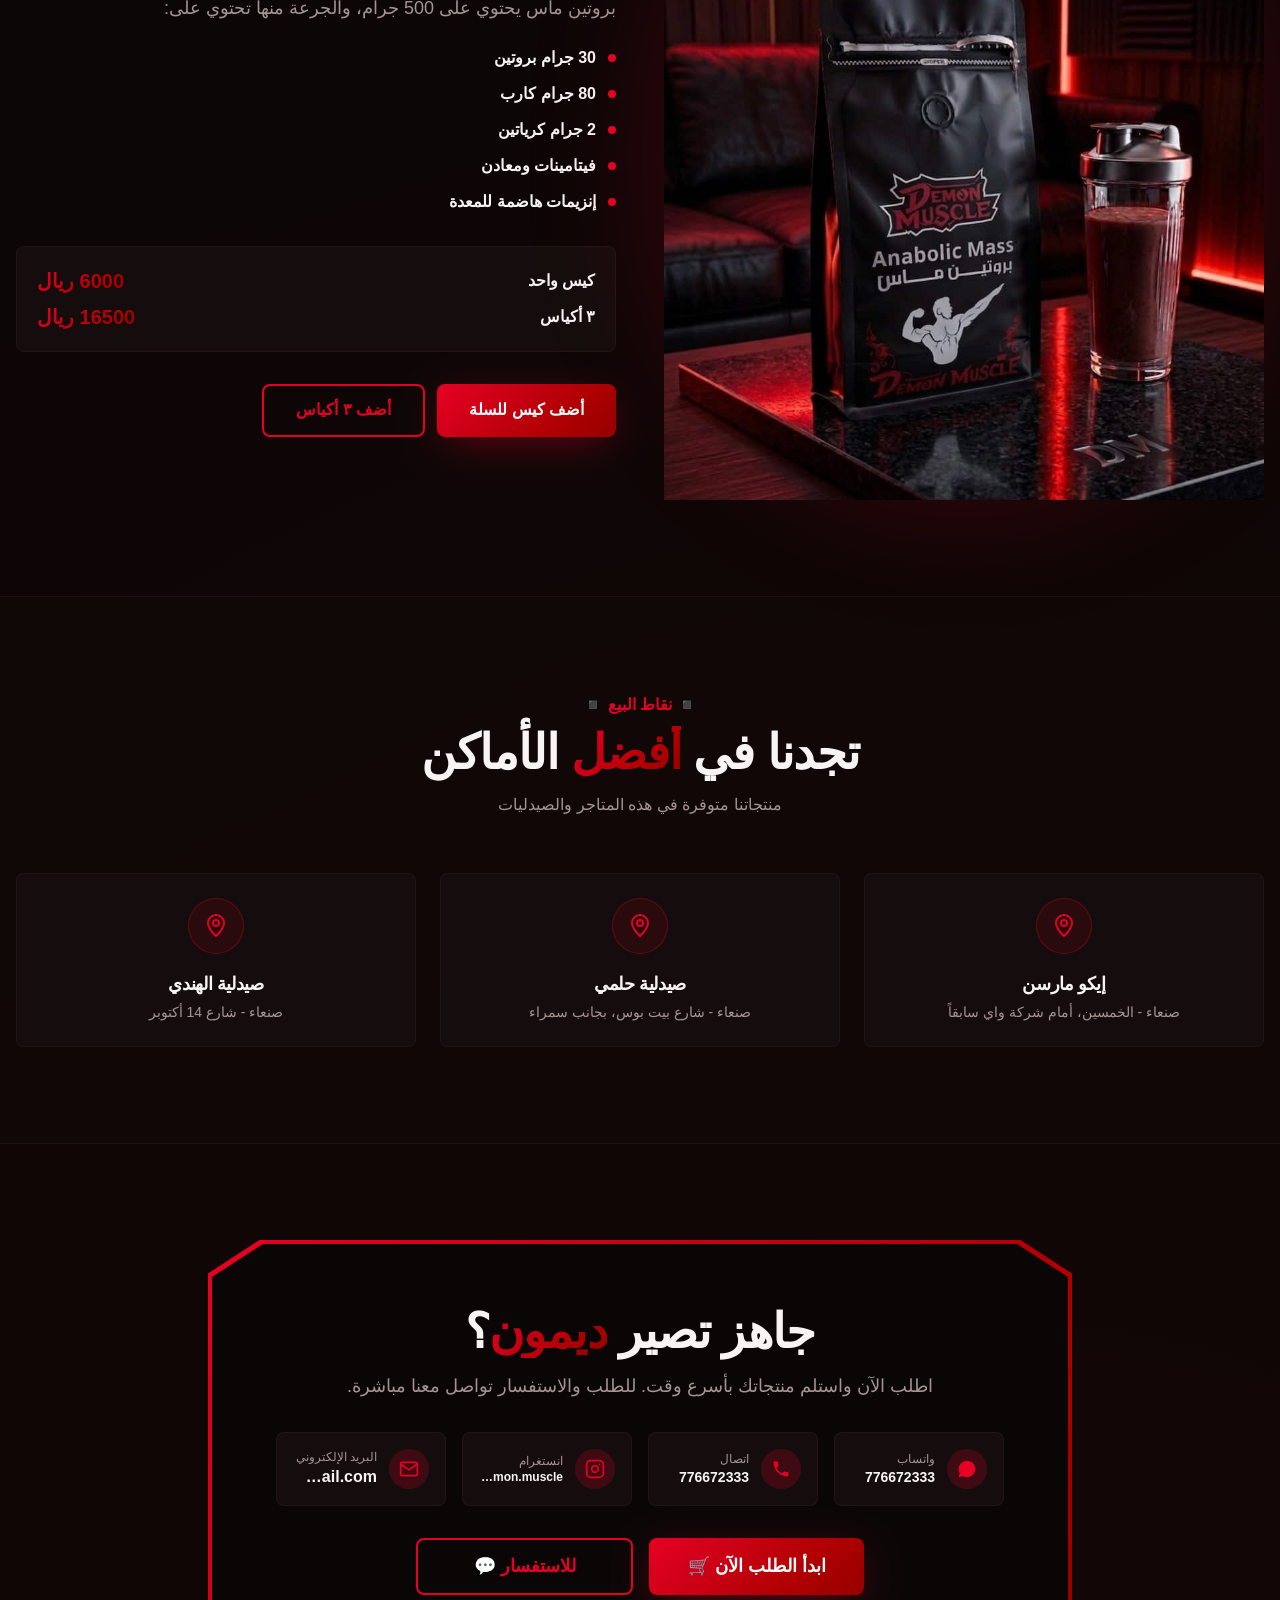
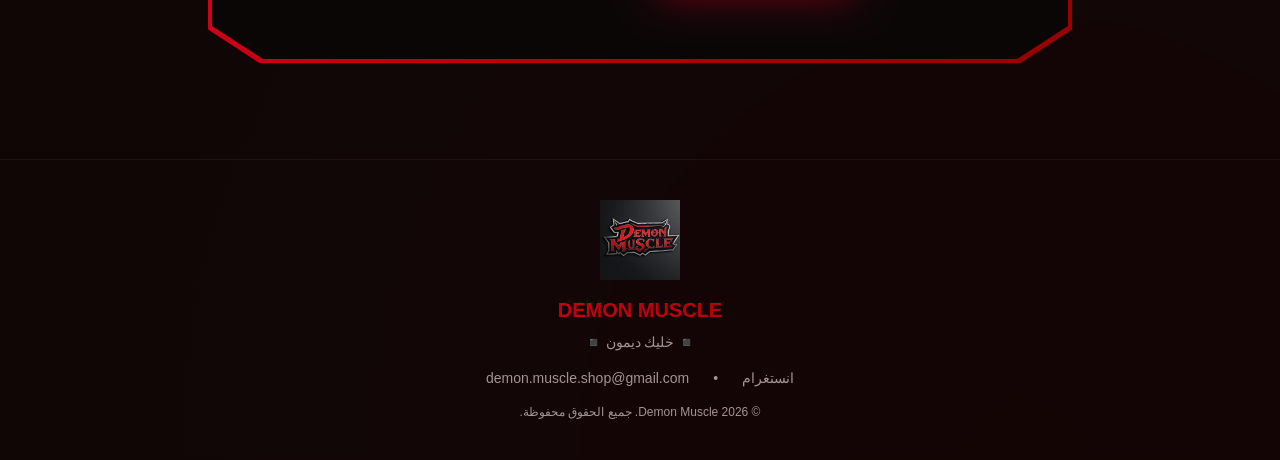
==== commit 2b1eb3d5: "Add files via upload" ====
--- a/index.html
+++ b/index.html
@@ -12,7 +12,7 @@
     <meta property="og:title" content="Demon Muscle | ديمون مسل - متجر المكملات الغذائية">
     <meta property="og:description" content="ديمون مسل - متجر متخصص في المكملات الغذائية، بروتين، كرياتين، أوميغا 3 والفيتامينات. اطلب الآن عبر الواتساب 776672333">
     <meta property="og:type" content="website">
-    <link rel="icon" href="https://demonmuscle-gym-fuel.lovable.app/favicon.ico" type="image/x-icon">
+    <link rel="icon" type="image/jpeg" href="./demon-muscle-logo - Copy.jpg">
     <link rel="preconnect" href="https://fonts.googleapis.com/">
     <link rel="preconnect" href="https://fonts.gstatic.com/" crossorigin="anonymous">
 
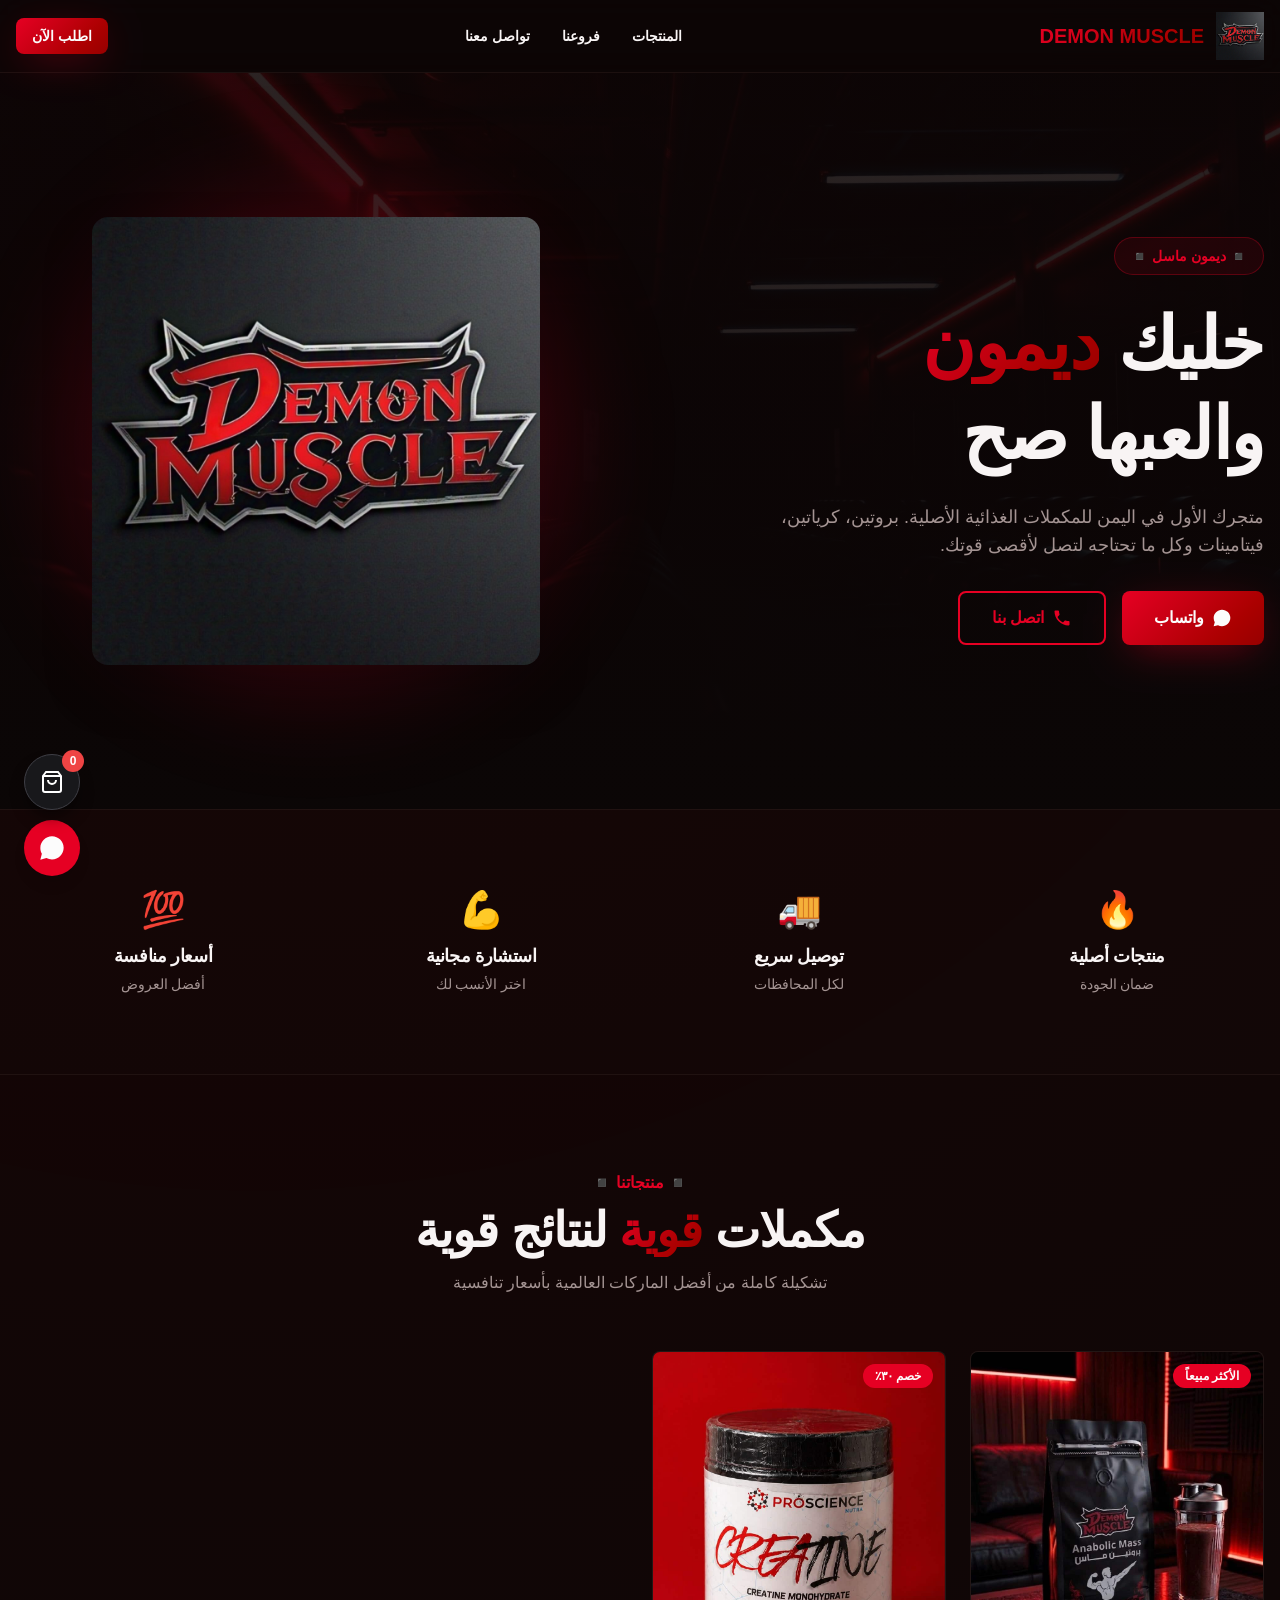
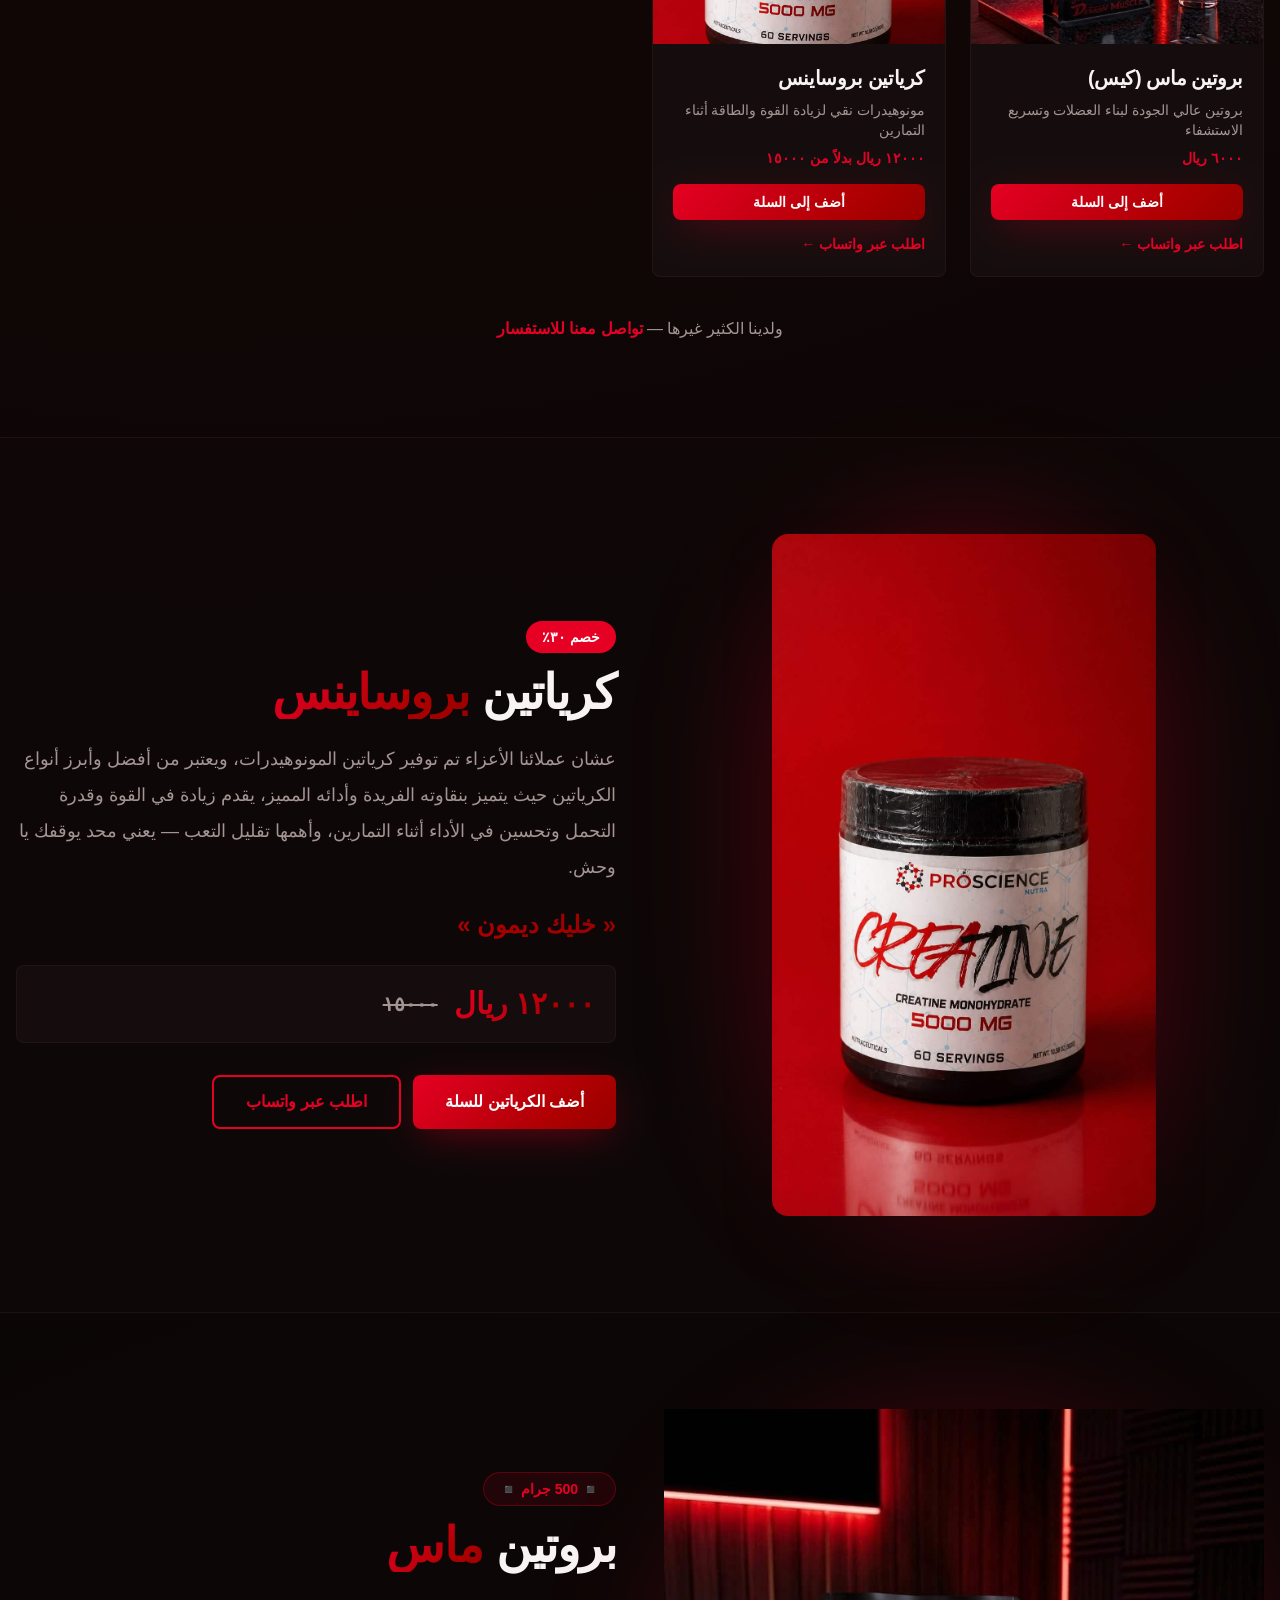
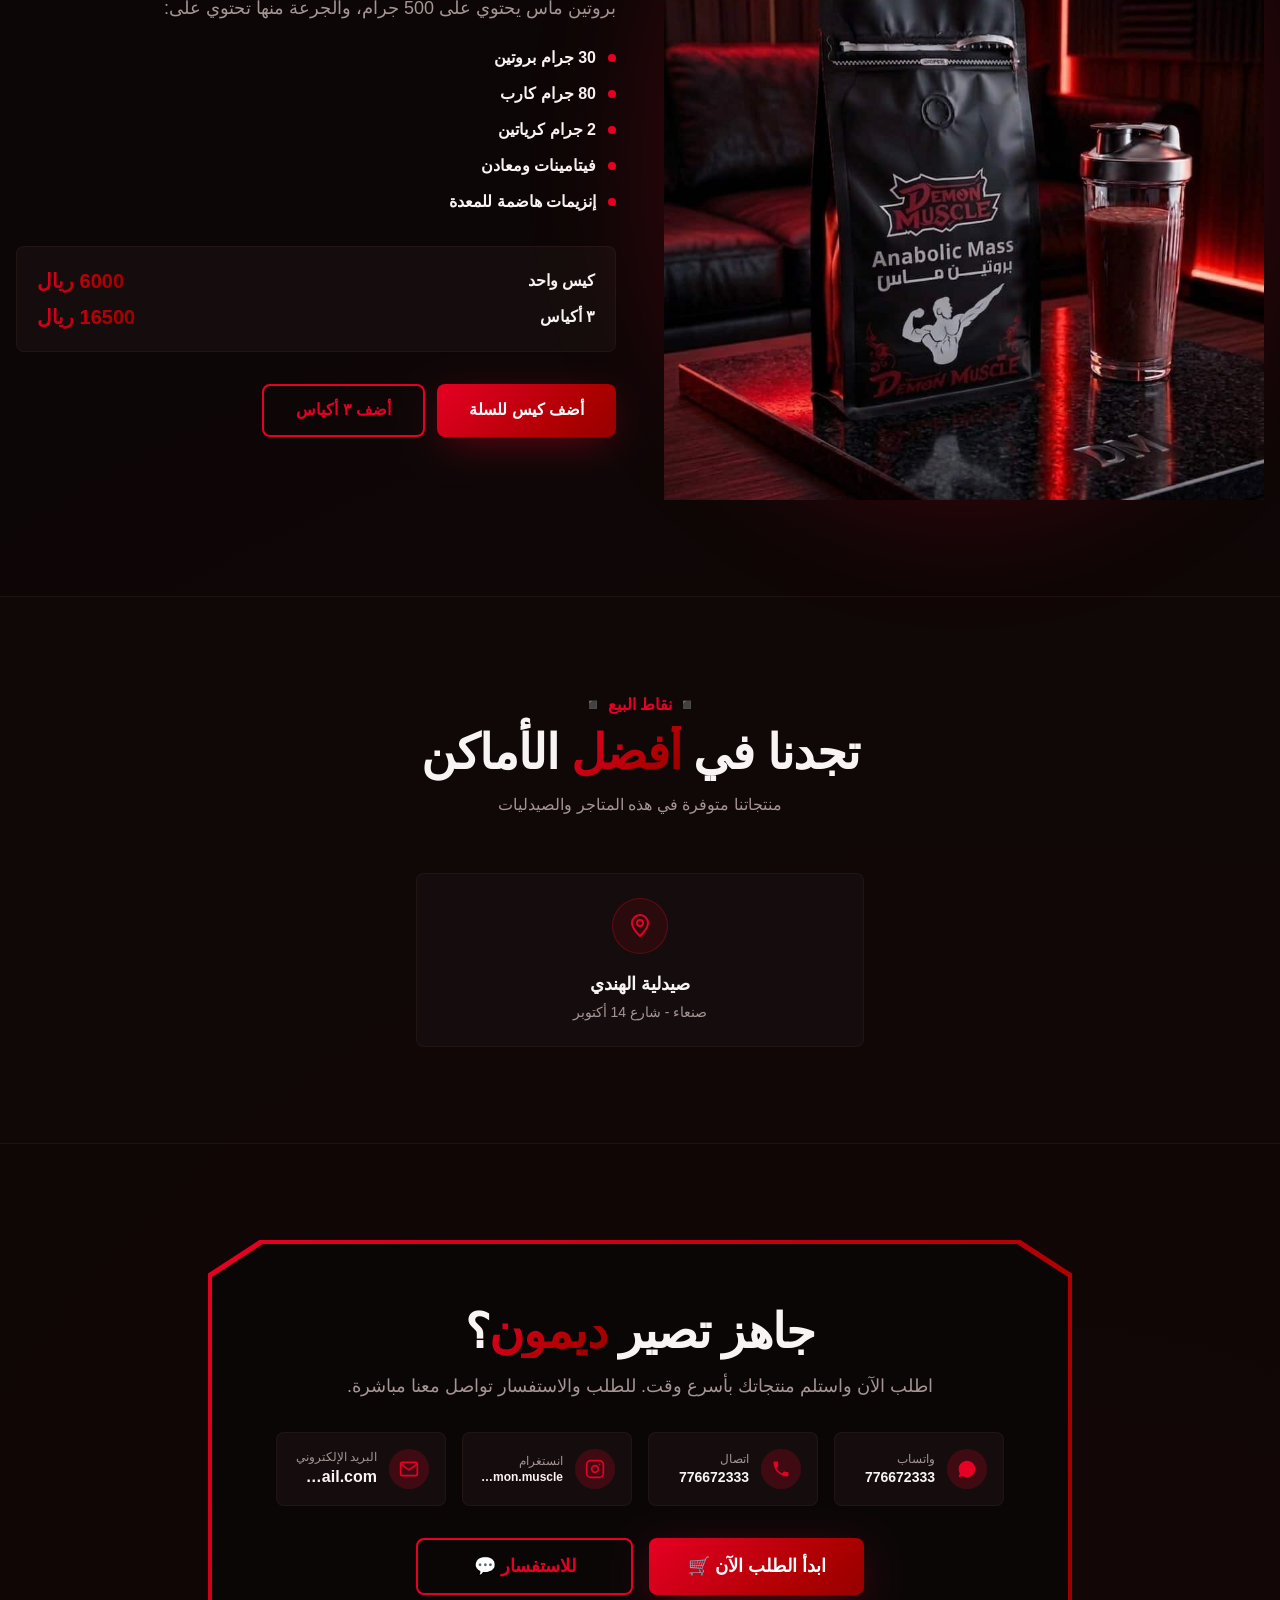
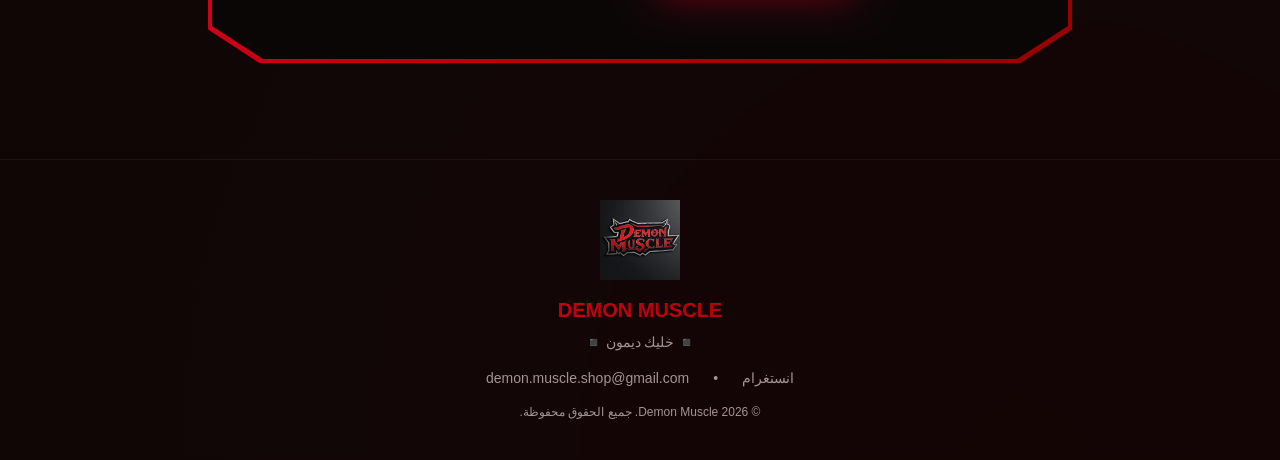
==== commit 38d3f485: "Add files via upload" ====
--- a/index.html
+++ b/index.html
@@ -124,7 +124,7 @@
                 <p class="text-muted-foreground max-w-2xl mx-auto">تشكيلة كاملة من أفضل الماركات العالمية بأسعار تنافسية</p>
             </div>
             <div class="grid sm:grid-cols-2 lg:grid-cols-4 gap-6">
-                <!-- Product Card 1 (بروتين ماس مع الصورة الجديدة) -->
+                <!-- Product Card 1 -->
                 <div class="card-demon group overflow-hidden !p-0">
                     <div class="relative aspect-square overflow-hidden bg-secondary">
                         <img src="anabolic-mass-pack.png" alt="بروتين ماس" loading="lazy" width="800" height="800" class="w-full h-full object-cover group-hover:scale-110 transition duration-500">
@@ -184,7 +184,7 @@
         </div>
     </section>
 
-    <!-- Detailed Protein Section (مع الصورة الجديدة) -->
+    <!-- Detailed Protein Section -->
     <section id="protein" class="py-24 border-t border-border">
         <div class="max-w-7xl mx-auto px-4 grid md:grid-cols-2 gap-12 items-center">
             <div class="text-right md:order-2">
@@ -208,12 +208,12 @@
                 </div>
             </div>
             <div class="scene-3d flex justify-center md:order-1">
-    <div class="relative">
-        <div class="absolute inset-0 bg-primary/20 blur-3xl rounded-full"></div>
-        <img src="anabolic-mass-pack.png" alt="بروتين ماس Anabolic Mass 5000" class="relative z-10">
-    </div>
-</div>
-                    
+                <div class="relative">
+                    <div class="absolute inset-0 bg-primary/20 blur-3xl rounded-full"></div>
+                    <img src="anabolic-mass-pack.png" alt="بروتين ماس Anabolic Mass 5000" class="relative z-10">
+                </div>
+            </div>
+        </div>
     </section>
 
     <!-- Locations Section -->
@@ -224,29 +224,12 @@
                 <h2 class="text-4xl md:text-5xl font-black mb-4">تجدنا في <span class="text-gradient-red">أفضل</span> الأماكن</h2>
                 <p class="text-muted-foreground">منتجاتنا متوفرة في هذه المتاجر والصيدليات</p>
             </div>
-            <div class="grid md:grid-cols-3 gap-6">
-                <!-- إيكو مارسن - الخمسين -->
+            <div class="grid md:grid-cols-1 gap-6 max-w-md mx-auto">
                 <div class="card-demon text-center">
                     <div class="w-14 h-14 mx-auto mb-4 rounded-full bg-primary/10 border border-primary/30 flex items-center justify-center">
                         <svg width="24" height="24" viewBox="0 0 24 24" fill="none" stroke="currentColor" stroke-width="2" class="text-primary"><path d="M12 22s-8-7.58-8-13a8 8 0 0116 0c0 5.42-8 13-8 13z"></path><circle cx="12" cy="9" r="3"></circle></svg>
                     </div>
-                    <h3 class="font-black text-lg mb-1">إيكو مارسن</h3>
-                    <p class="text-sm text-muted-foreground">صنعاء - الخمسين، أمام شركة واي سابقاً</p>
-                </div>
-                <!-- صيدلية حلمي -->
-                <div class="card-demon text-center">
-                    <div class="w-14 h-14 mx-auto mb-4 rounded-full bg-primary/10 border border-primary/30 flex items-center justify-center">
-                        <svg width="24" height="24" viewBox="0 0 24 24" fill="none" stroke="currentColor" stroke-width="2" class="text-primary"><path d="M12 22s-8-7.58-8-13a8 8 0 0116 0c0 5.42-8 13-8 13z"></path><circle cx="12" cy="9" r="3"></circle></svg>
-                    </div>
-                    <h3 class="font-black text-lg mb-1">صيدلية حلمي</h3>
-                    <p class="text-sm text-muted-foreground">صنعاء - شارع بيت بوس، بجانب سمراء</p>
-                </div>
-                <!-- صيدلية الهندي -->
-                <div class="card-demon text-center">
-                    <div class="w-14 h-14 mx-auto mb-4 rounded-full bg-primary/10 border border-primary/30 flex items-center justify-center">
-                        <svg width="24" height="24" viewBox="0 0 24 24" fill="none" stroke="currentColor" stroke-width="2" class="text-primary"><path d="M12 22s-8-7.58-8-13a8 8 0 0116 0c0 5.42-8 13-8 13z"></path><circle cx="12" cy="9" r="3"></circle></svg>
-                    </div>
-                    <h3 class="font-black text-lg mb-1">صيدلية الهندي</h3>
+                    <a href="https://www.google.com" target="_blank" rel="noopener" class="font-black text-lg mb-1 hover:text-primary transition inline-block">صيدلية الهندي</a>
                     <p class="text-sm text-muted-foreground">صنعاء - شارع 14 أكتوبر</p>
                 </div>
             </div>
@@ -262,7 +245,6 @@
                     <p class="text-lg text-muted-foreground mb-8">اطلب الآن واستلم منتجاتك بأسرع وقت. للطلب والاستفسار تواصل معنا مباشرة.</p>
                     
                     <div class="grid sm:grid-cols-2 lg:grid-cols-4 gap-4 max-w-4xl mx-auto mb-8 text-right">
-                        <!-- واتساب -->
                         <a href="https://wa.me/967776672333" target="_blank" rel="noopener" class="card-demon flex items-center gap-3 !p-4">
                             <div class="w-10 h-10 rounded-full bg-primary/20 flex items-center justify-center text-primary shrink-0">
                                 <svg width="20" height="20" viewBox="0 0 24 24" fill="currentColor"><path d="M17.5 14.4c-.3-.1-1.7-.8-2-.9-.3-.1-.5-.1-.7.1-.2.3-.7.9-.9 1.1-.2.2-.3.2-.6.1-1.6-.8-2.6-1.4-3.7-3.2-.3-.5.3-.5.8-1.5.1-.2 0-.4 0-.5s-.7-1.6-.9-2.2c-.2-.6-.5-.5-.7-.5h-.6c-.2 0-.5.1-.8.4-.3.3-1 1-1 2.5s1.1 2.9 1.2 3.1c.1.2 2.1 3.2 5.1 4.5 1.9.8 2.6.9 3.5.7.6-.1 1.7-.7 2-1.4.2-.7.2-1.2.2-1.4-.1-.2-.3-.3-.6-.4zM12 2C6.5 2 2 6.5 2 12c0 1.8.5 3.5 1.3 5L2 22l5.2-1.4c1.5.8 3.1 1.2 4.8 1.2 5.5 0 10-4.5 10-10S17.5 2 12 2z"></path></svg>
@@ -270,7 +252,6 @@
                             <div class="overflow-hidden"><p class="text-xs text-muted-foreground">واتساب</p><p class="font-black text-sm" dir="ltr">776672333</p></div>
                         </a>
                         
-                        <!-- اتصال -->
                         <a href="tel:776672333" class="card-demon flex items-center gap-3 !p-4">
                             <div class="w-10 h-10 rounded-full bg-primary/20 flex items-center justify-center text-primary shrink-0">
                                 <svg width="20" height="20" viewBox="0 0 24 24" fill="currentColor"><path d="M20 15.5c-1.2 0-2.5-.2-3.6-.6-.3-.1-.7 0-1 .2l-2.2 2.2c-2.8-1.4-5.2-3.8-6.6-6.6l2.2-2.2c.3-.3.4-.7.2-1-.4-1.1-.6-2.4-.6-3.6 0-.6-.4-1-1-1H4c-.6 0-1 .4-1 1 0 9.4 7.6 17 17 17 .6 0 1-.4 1-1v-3.5c0-.6-.4-.9-1-.9z"></path></svg>
@@ -278,7 +259,6 @@
                             <div class="overflow-hidden"><p class="text-xs text-muted-foreground">اتصال</p><p class="font-black text-sm" dir="ltr">776672333</p></div>
                         </a>
 
-                        <!-- انستغرام -->
                         <a href="https://www.instagram.com/demon.muscle?utm_source=ig_web_button_share_sheet&igsh=ZDNlZDc0MzIxNw==" target="_blank" rel="noopener" class="card-demon flex items-center gap-3 !p-4">
                             <div class="w-10 h-10 rounded-full bg-primary/20 flex items-center justify-center text-primary shrink-0">
                                 <svg width="20" height="20" viewBox="0 0 24 24" fill="none" stroke="currentColor" stroke-width="2" stroke-linecap="round" stroke-linejoin="round"><rect x="2" y="2" width="20" height="20" rx="5" ry="5"></rect><path d="M16 11.37A4 4 0 1 1 12.63 8 4 4 0 0 1 16 11.37z"></path><line x1="17.5" y1="6.5" x2="17.51" y2="6.5"></line></svg>
@@ -286,7 +266,6 @@
                             <div class="overflow-hidden"><p class="text-xs text-muted-foreground">انستغرام</p><p class="font-black text-xs truncate">demon.muscle</p></div>
                         </a>
 
-                        <!-- البريد الإلكتروني -->
                         <a href="mailto:demon.muscle.shop@gmail.com" class="card-demon flex items-center gap-3 !p-4">
                             <div class="w-10 h-10 rounded-full bg-primary/20 flex items-center justify-center text-primary shrink-0">
                                 <svg width="20" height="20" viewBox="0 0 24 24" fill="none" stroke="currentColor" stroke-width="2" stroke-linecap="round" stroke-linejoin="round"><path d="M4 4h16c1.1 0 2 .9 2 2v12c0 1.1-.9 2-2 2H4c-1.1 0-2-.9-2-2V6c0-1.1.9-2 2-2z"></path><polyline points="22,6 12,13 2,6"></polyline></svg>
@@ -295,9 +274,8 @@
                         </a>
                     </div>
 
-                    <!-- أزرار الطلب والاستفسار -->
                     <div class="flex flex-col sm:flex-row gap-4 justify-center max-w-md mx-auto">
-                        <a href="https://wa.me/967776672333?text=%D8%A7%D8%B3%D9%85%20%D8%A7%D9%84%D9%85%D8%B3%D8%AA%D9%84%D9%85%3A%0A%D8%A7%D9%84%D8%B7%D9%84%D8%A8%D9%8A%D8%A9%3A%0A%D8%A7%D9%84%D8%B9%D9%8B%D9%88%D8%A7%D9%86%3A%0A%D8%B1%D9%82%D9%85%20%D8%A7%D9%84%D9%87%D8%A7%D8%AA%D9%81%3A" target="_blank" rel="noopener" class="btn-demon text-lg justify-center w-full">ابدأ الطلب الآن 🛒</a>
+                        <a href="https://wa.me/967776672333?text=%D8%A7%D8%B3%D9%85%20%D8%A7%D9%84%D9%85%D8%B3%D8%AA%D9%84%D9%85%3A%0A%D8%A7%D9%84%D8%B7%D9%84%D8%A8%D9%8A%D8%A9%3A%0A%D8%A7%D9%84%D8%B9%D9%86%D9%88%D8%A7%D9%86%3A%0A%D8%B1%D9%82%D9%85%20%D8%A7%D9%84%D9%87%D8%A7%D8%AA%D9%81%3A" target="_blank" rel="noopener" class="btn-demon text-lg justify-center w-full">ابدأ الطلب الآن 🛒</a>
                         <a href="https://wa.me/967776672333" target="_blank" rel="noopener" class="btn-outline-demon text-lg justify-center w-full">للاستفسار 💬</a>
                     </div>
                 </div>
@@ -319,36 +297,30 @@
         </div>
     </footer>
 
+    <!-- Fixed Floating Cart Button (Explicitly Styled & Visible) -->
+    <button onclick="toggleCartModal()" style="position: fixed; bottom: 90px; left: 24px; z-index: 9999; width: 56px; height: 56px; border-radius: 50%; background-color: #18181b; border: 1px solid #3f3f46; color: #ffffff; display: flex; align-items: center; justify-content: center; box-shadow: 0 10px 15px -3px rgba(0, 0, 0, 0.5); cursor: pointer;" aria-label="سلة التسوق">
+        <svg width="24" height="24" viewBox="0 0 24 24" fill="none" stroke="currentColor" stroke-width="2"><path d="M6 2L3 6v14a2 2 0 0 0 2 2h14a2 2 0 0 0 2-2V6l-3-4z"></path><line x1="3" y1="6" x2="21" y2="6"></line><path d="M16 10a4 4 0 0 1-8 0"></path></svg>
+        <span id="cart-count" class="cart-badge">0</span>
+    </button>
+
     <!-- Fixed Floating WhatsApp Button -->
     <a href="https://wa.me/967776672333" target="_blank" rel="noopener" class="fixed bottom-6 left-6 z-50 w-14 h-14 rounded-full bg-primary text-primary-foreground flex items-center justify-center shadow-lg animate-pulse-red hover:scale-110 transition" aria-label="واتساب">
         <svg width="28" height="28" viewBox="0 0 24 24" fill="currentColor"><path d="M17.5 14.4c-.3-.1-1.7-.8-2-.9-.3-.1-.5-.1-.7.1-.2.3-.7.9-.9 1.1-.2.2-.3.2-.6.1-1.6-.8-2.6-1.4-3.7-3.2-.3-.5.3-.5.8-1.5.1-.2 0-.4 0-.5s-.7-1.6-.9-2.2c-.2-.6-.5-.5-.7-.5h-.6c-.2 0-.5.1-.8.4-.3.3-1 1-1 2.5s1.1 2.9 1.2 3.1c.1.2 2.1 3.2 5.1 4.5 1.9.8 2.6.9 3.5.7.6-.1 1.7-.7 2-1.4.2-.7.2-1.2.2-1.4-.1-.2-.3-.3-.6-.4zM12 2C6.5 2 2 6.5 2 12c0 1.8.5 3.5 1.3 5L2 22l5.2-1.4c1.5.8 3.1 1.2 4.8 1.2 5.5 0 10-4.5 10-10S17.5 2 12 2z"></path></svg>
     </a>
 
-    <!-- Fixed Floating Cart Button -->
-    <button id="cart-button" onclick="toggleCartModal()" aria-label="السلة" class="fixed bottom-24 left-6 z-50 w-14 h-14 rounded-full bg-secondary border border-primary/40 text-primary flex items-center justify-center shadow-lg hover:scale-110 transition">
-        <svg width="26" height="26" viewBox="0 0 24 24" fill="none" stroke="currentColor" stroke-width="2">
-            <circle cx="9" cy="20" r="1.5"></circle>
-            <circle cx="18" cy="20" r="1.5"></circle>
-            <path d="M2 3h3l2.4 12.2a2 2 0 002 1.6h7.7a2 2 0 002-1.6L21 7H6"></path>
-        </svg>
-        <span id="cart-count" class="cart-badge">0</span>
-    </button>
 </div>
 
 <!-- Cart Modal Overlay & Drawer -->
 <div id="cart-modal" class="fixed inset-0 z-[100] bg-black/60 backdrop-blur-sm hidden flex justify-start">
     <div class="cart-drawer w-full max-w-md bg-background border-l border-border h-full flex flex-col p-6 shadow-2xl relative">
-        <!-- Close Button -->
         <button onclick="toggleCartModal()" class="absolute top-5 left-5 text-muted-foreground hover:text-foreground font-bold text-xl">✕</button>
         
         <h2 class="text-2xl font-black text-gradient-red mb-6 border-b border-border pb-4">سلة التسوق 🛒</h2>
 
-        <!-- Cart Items / Empty View Content Container -->
         <div id="cart-content" class="flex-1 overflow-y-auto space-y-4">
             <!-- يتم تحديثه ديناميكياً -->
         </div>
 
-        <!-- Footer Total & Checkout + Continue Shopping -->
         <div id="cart-footer" class="border-t border-border pt-4 mt-auto hidden">
             <div class="flex justify-between items-center mb-4">
                 <span class="font-bold text-lg">المجموع الإجمالي:</span>
@@ -372,7 +344,6 @@
         renderCart();
     }
 
-    // إضافة إلى السلة بدون فتح النافذة تلقائياً
     function addToCart(title, price) {
         const existingItem = cart.find(item => item.title === title);
         if (existingItem) {
@@ -394,7 +365,8 @@
 
     function updateCartBadge() {
         const count = cart.reduce((total, item) => total + item.quantity, 0);
-        document.getElementById('cart-count').innerText = count;
+        const badge = document.getElementById('cart-count');
+        if (badge) badge.innerText = count;
     }
 
     function renderCart() {
@@ -407,7 +379,7 @@
                 <div class="flex flex-col items-center justify-center h-full text-center py-12">
                     <div class="text-6xl mb-4">🛒</div>
                     <h3 class="text-xl font-black mb-2">السلة فارغة</h3>
-                    <p class="text-muted-foreground text-sm mb-6">لم تقم بإضافة أي منتجات إلى سلتك بعد.</p>
+                    <p class="text-muted-foreground text-sm mb-6">💪 اضف منتجاتك و خليك ديمون.</p>
                     <button onclick="toggleCartModal()" class="btn-demon py-2 px-6 text-sm">متابعة التسوق وتصفح المنتجات</button>
                 </div>
             `;
@@ -448,7 +420,7 @@
             message += `${i + 1}. ${item.title} - العدد: ${item.quantity} - السعر: ${item.price * item.quantity} ريال\n`;
             total += item.price * item.quantity;
         });
-        message += `\nالمجموع الإجمالي: ${total} ريال\n\nاسم المستلم:\nرقم الجوال:\nمكان الاستلام:`;
+        message += `\nالمجموع الإجمالي: ${total} ريال\n\nاسم المستلم:\nرقم الجوال:\nالعنوان:`;
         
         const encodedUrl = `https://wa.me/967776672333?text=${encodeURIComponent(message)}`;
         window.open(encodedUrl, '_blank');
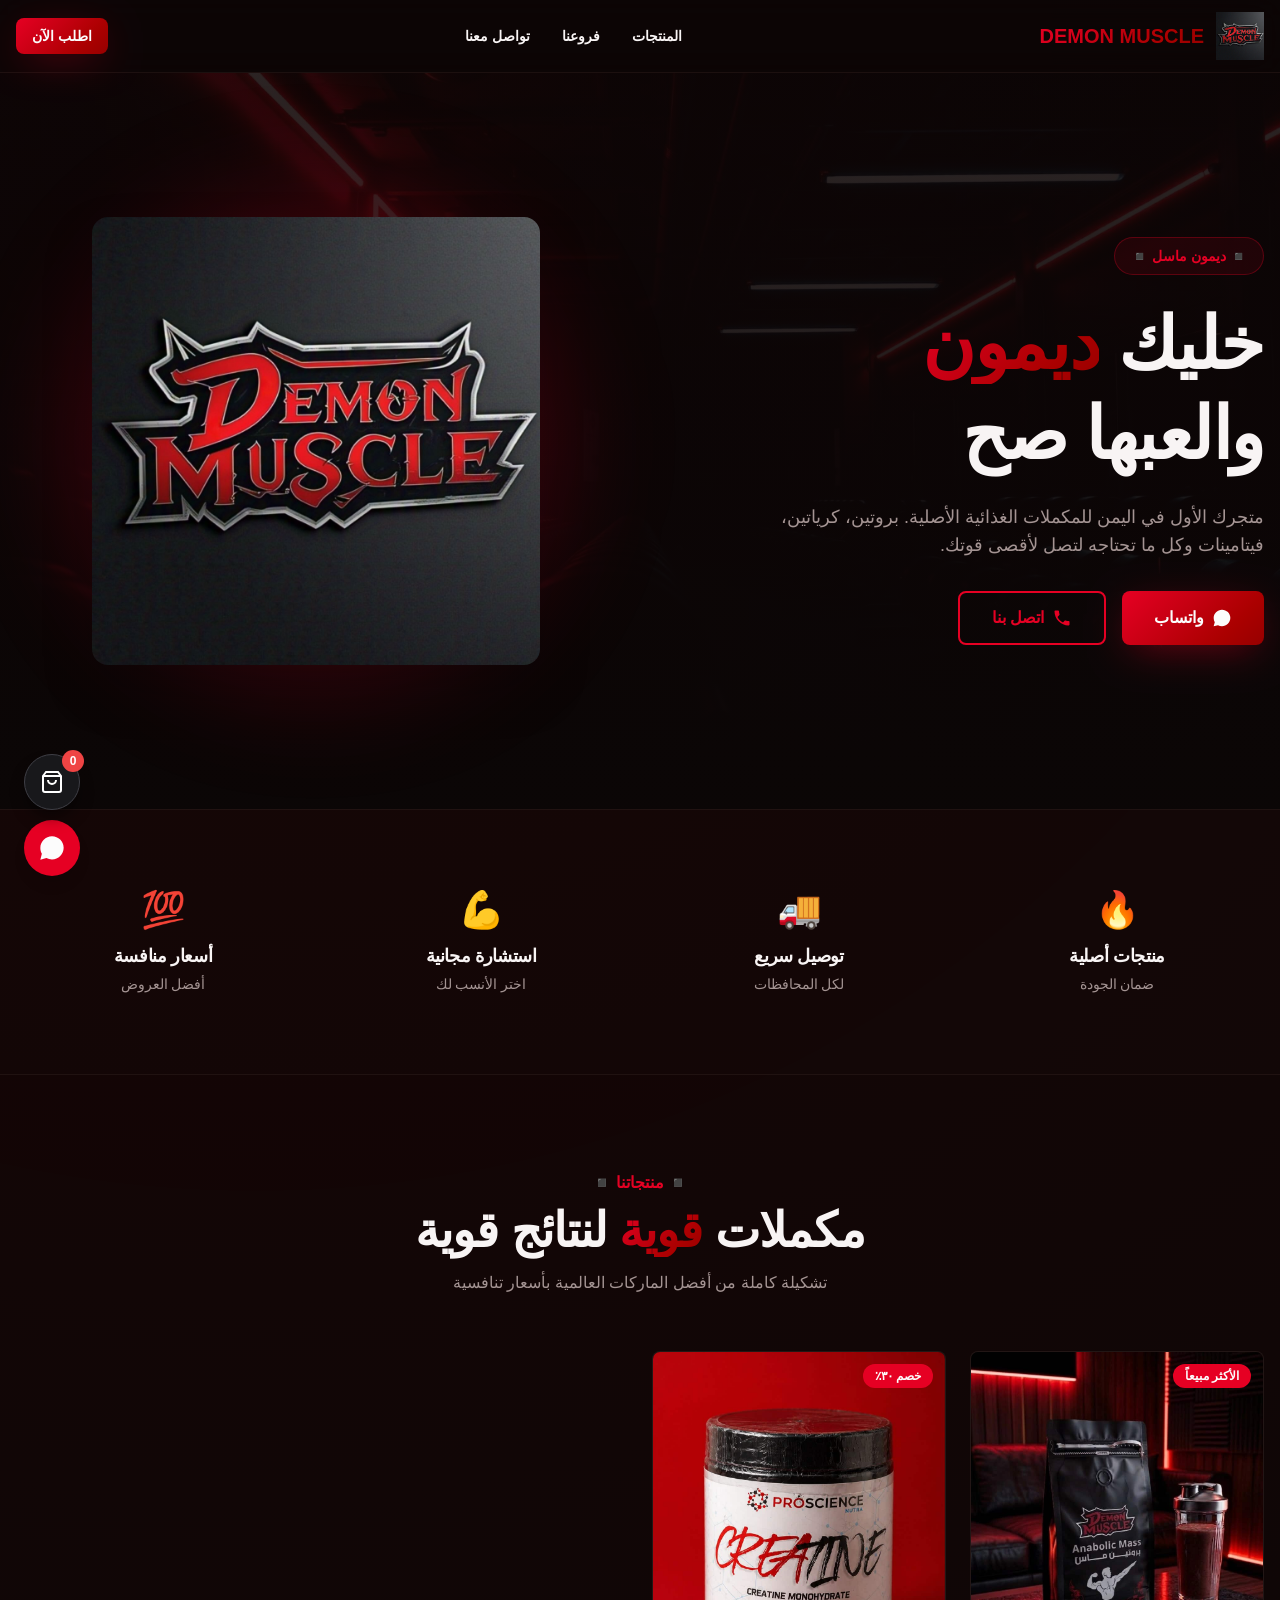
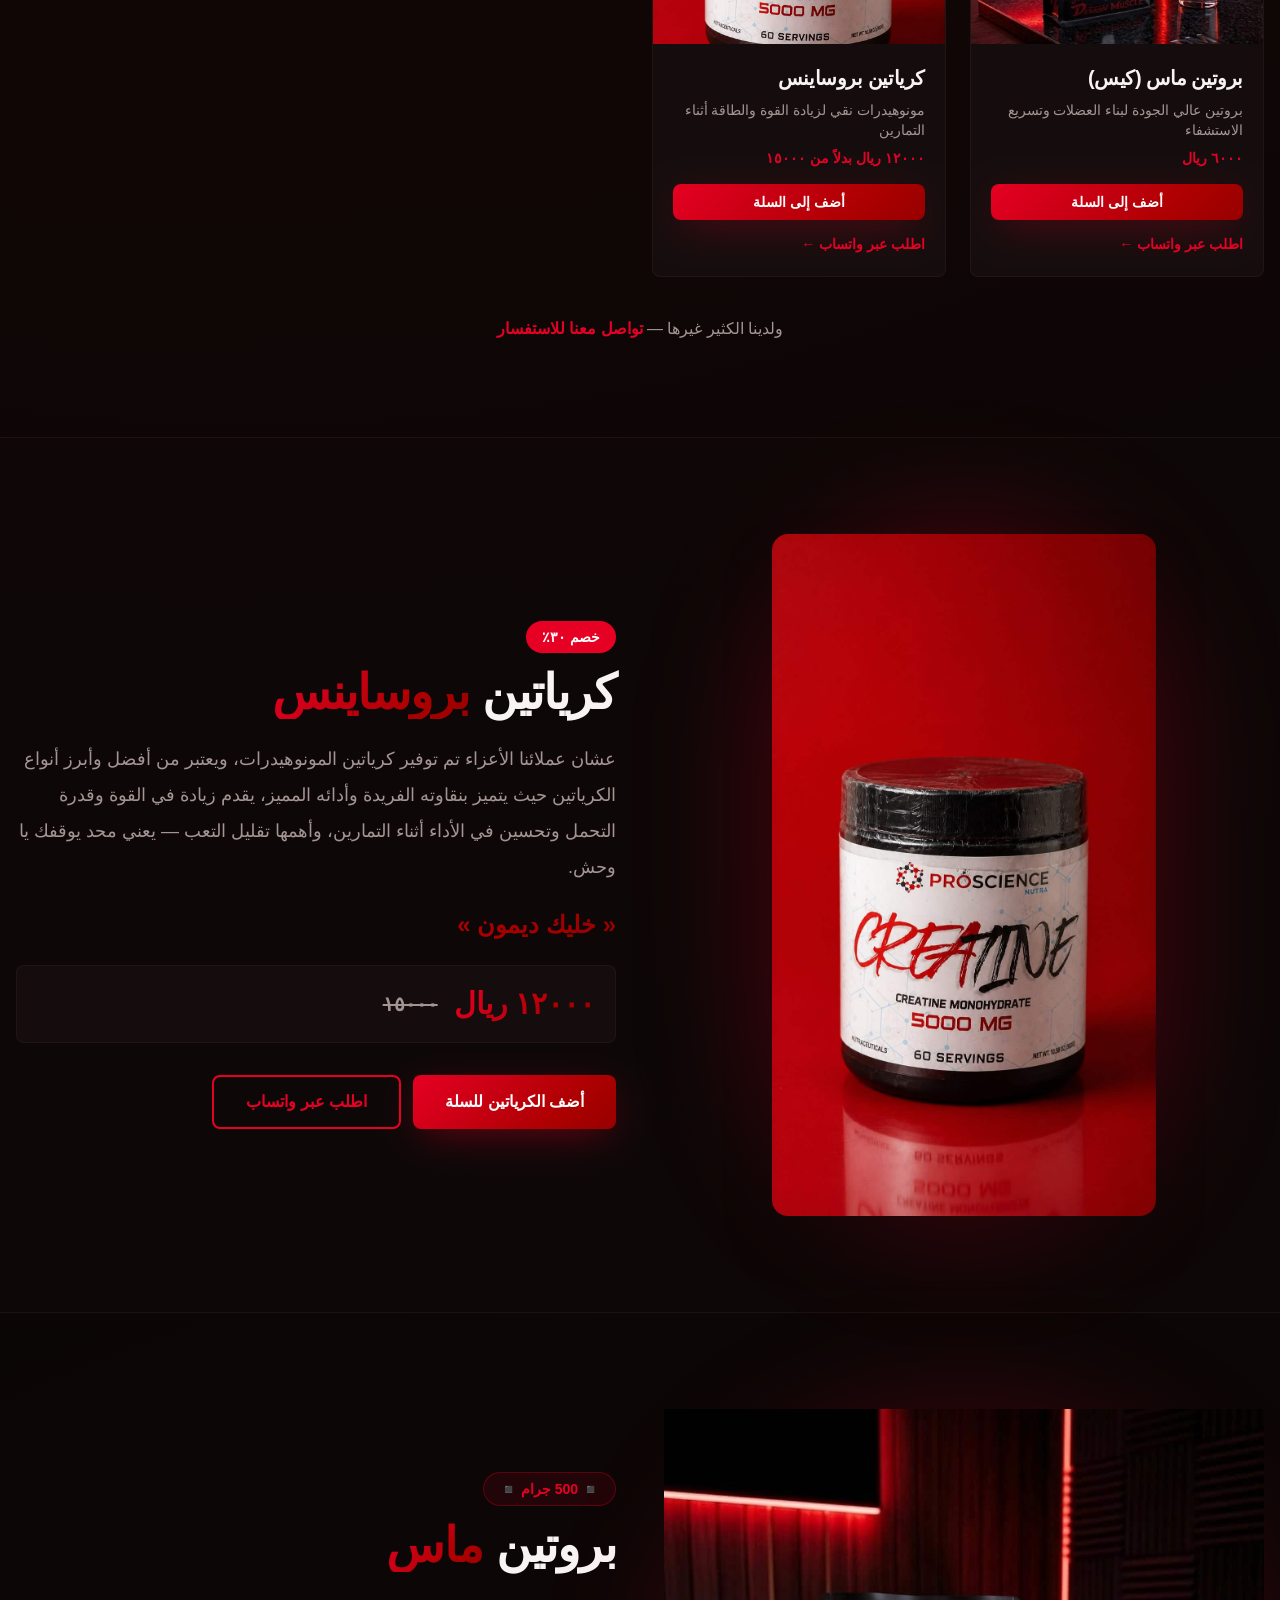
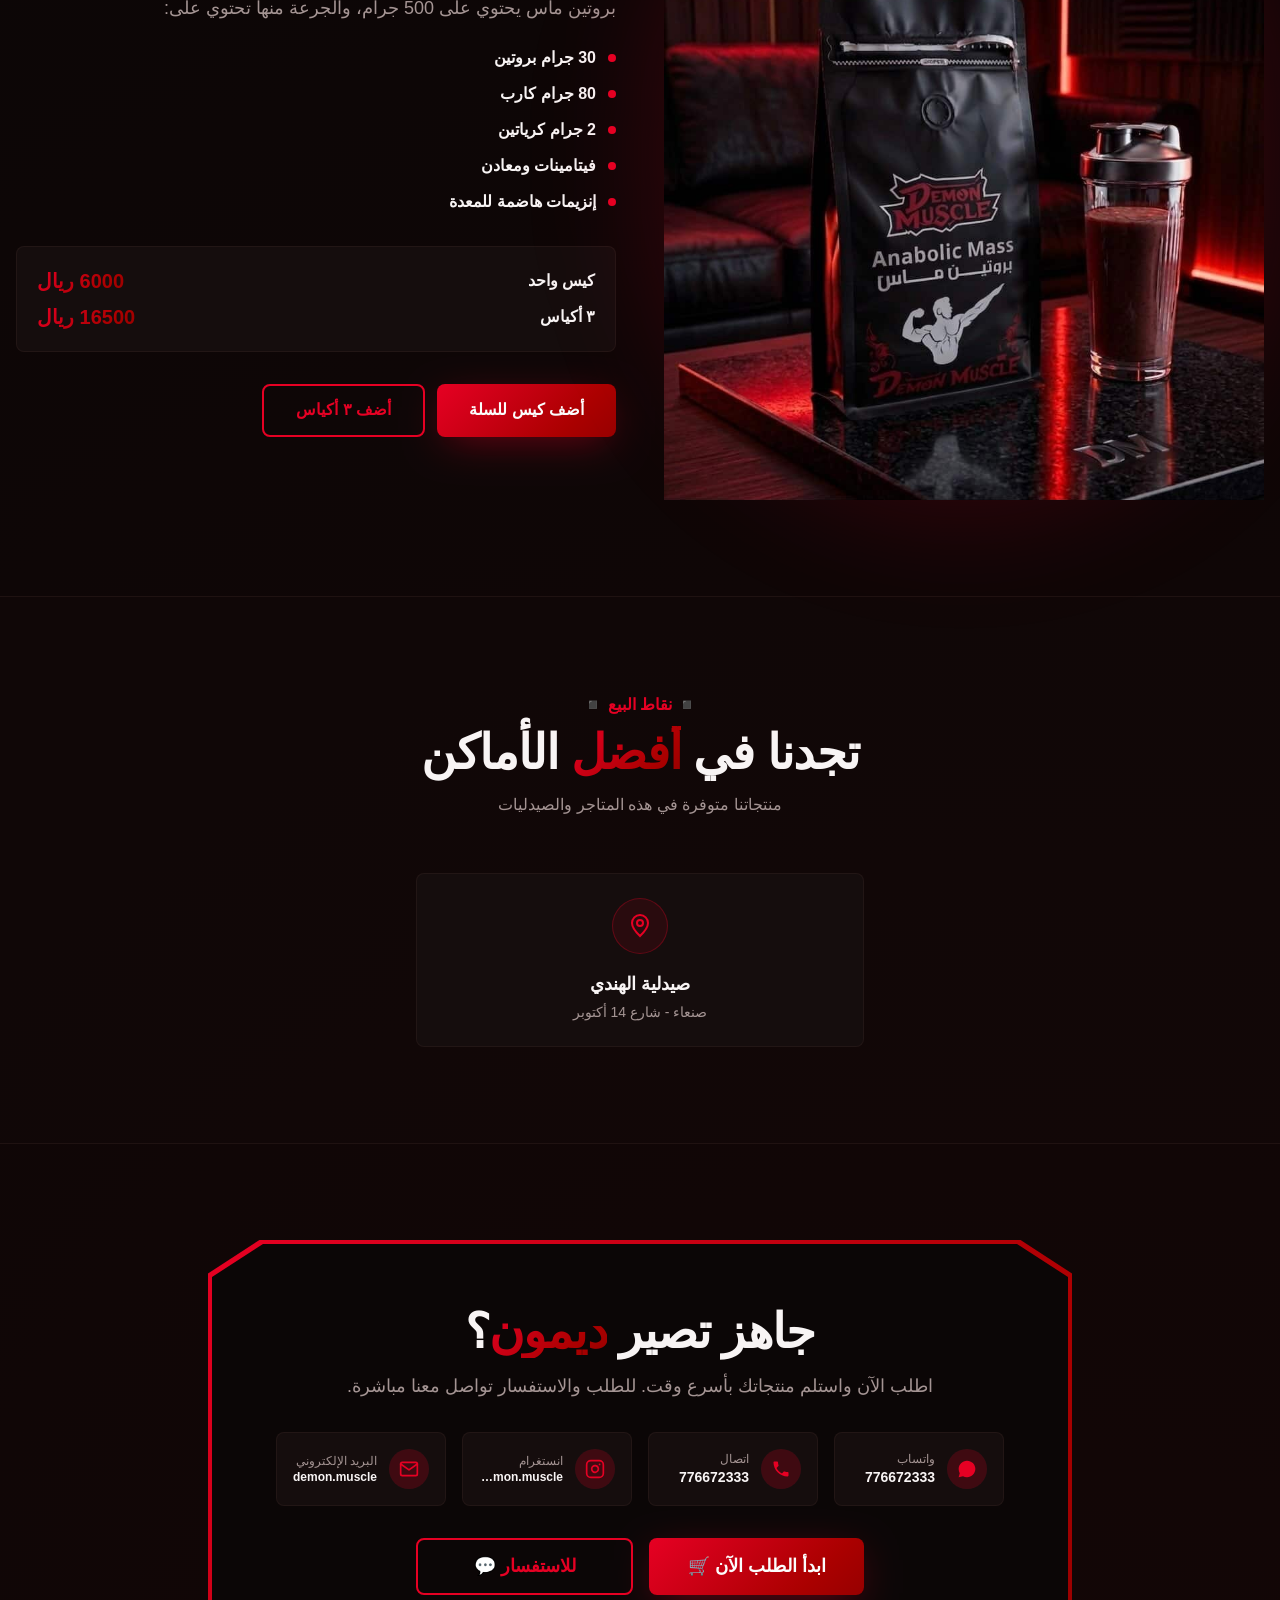
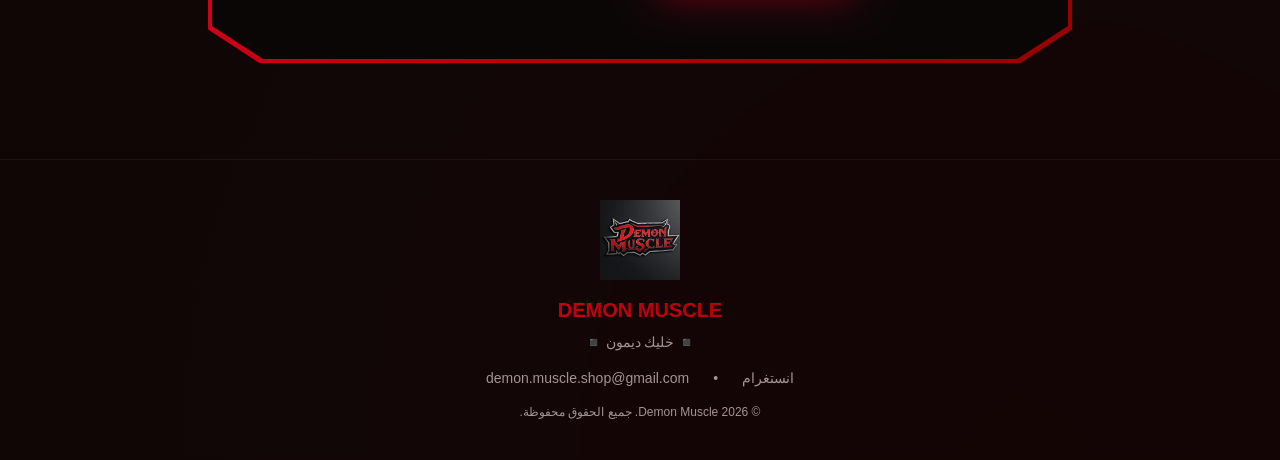
==== commit 1cae2172: "Add files via upload" ====
--- a/index.html
+++ b/index.html
@@ -270,7 +270,7 @@
                             <div class="w-10 h-10 rounded-full bg-primary/20 flex items-center justify-center text-primary shrink-0">
                                 <svg width="20" height="20" viewBox="0 0 24 24" fill="none" stroke="currentColor" stroke-width="2" stroke-linecap="round" stroke-linejoin="round"><path d="M4 4h16c1.1 0 2 .9 2 2v12c0 1.1-.9 2-2 2H4c-1.1 0-2-.9-2-2V6c0-1.1.9-2 2-2z"></path><polyline points="22,6 12,13 2,6"></polyline></svg>
                             </div>
-                            <div class="overflow-hidden"><p class="text-xs text-muted-foreground">البريد الإلكتروني</p><p class="font-black text-[10px] truncate">demon.muscle.shop@gmail.com</p></div>
+                            <div class="overflow-hidden"><p class="text-xs text-muted-foreground">البريد الإلكتروني</p><p class="font-black text-xs break-all" dir="ltr">demon.muscle.shop@gmail.com</p></div>
                         </a>
                     </div>
 
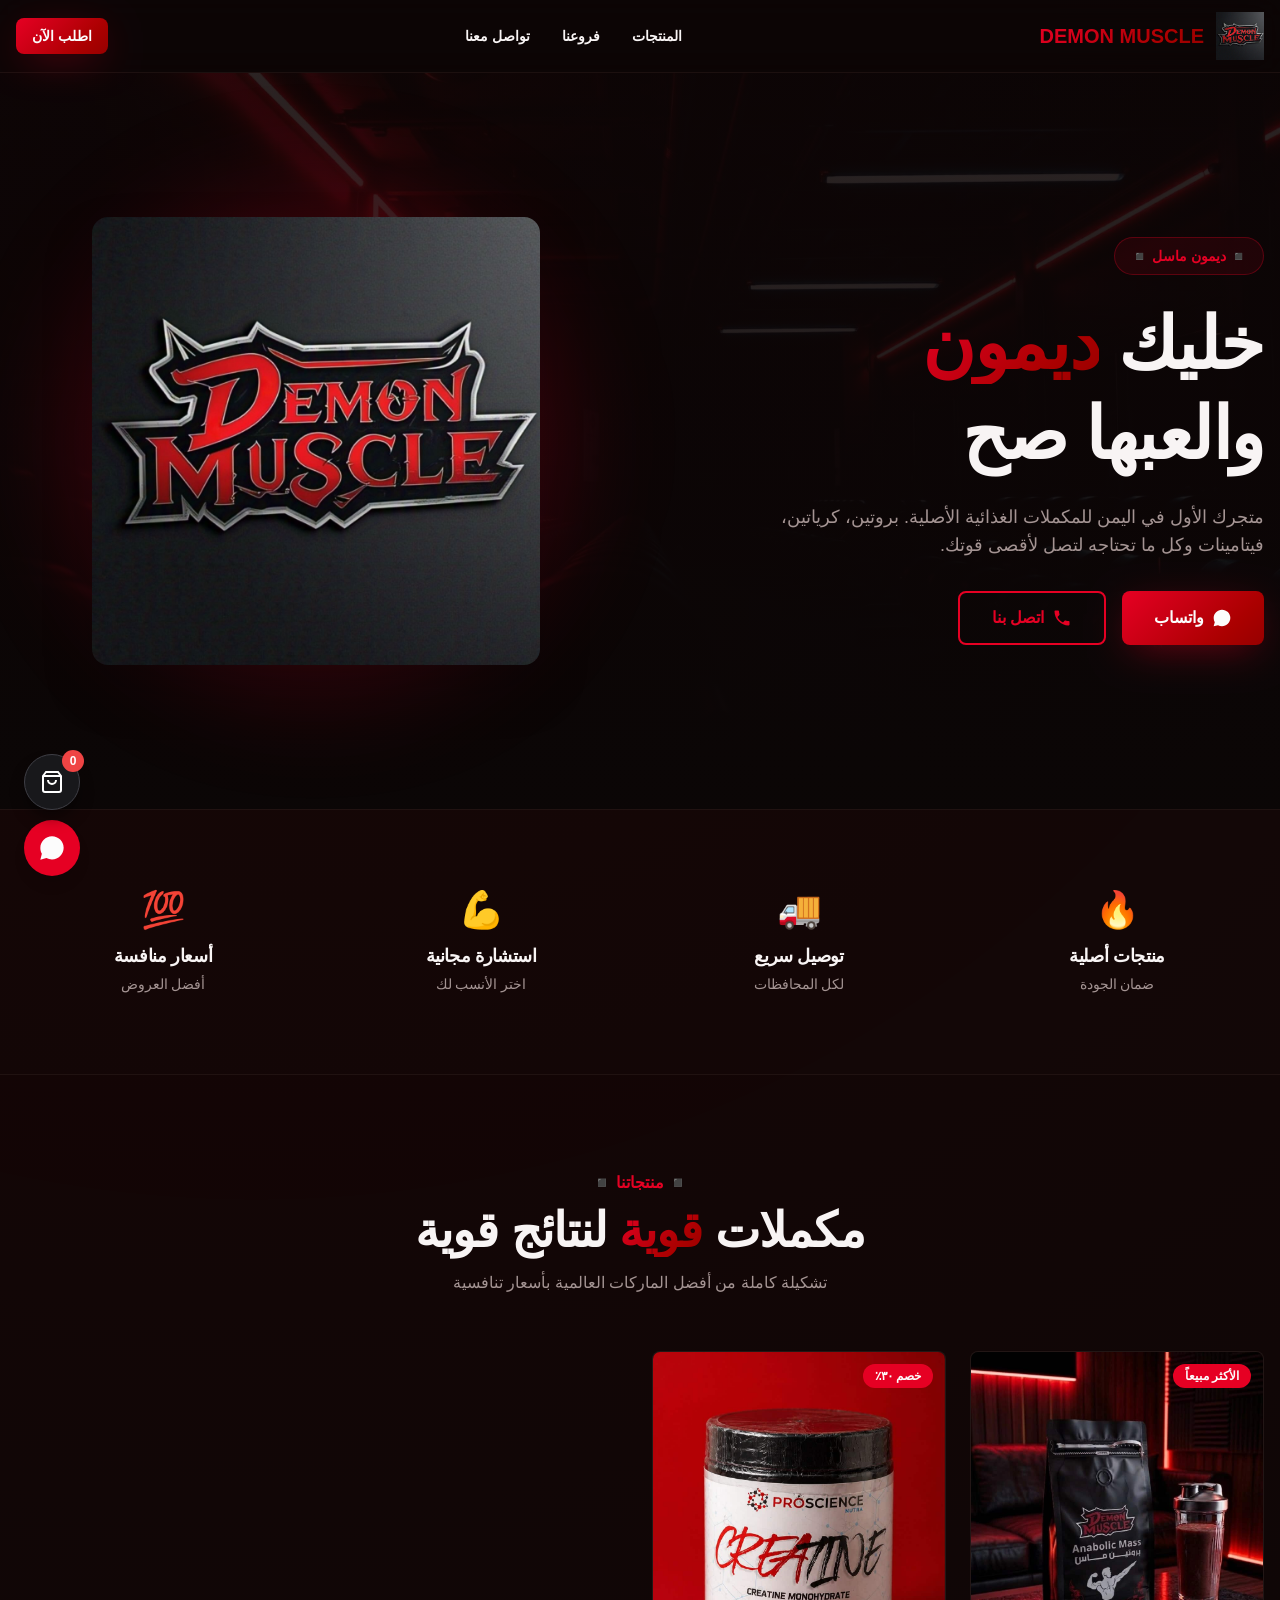
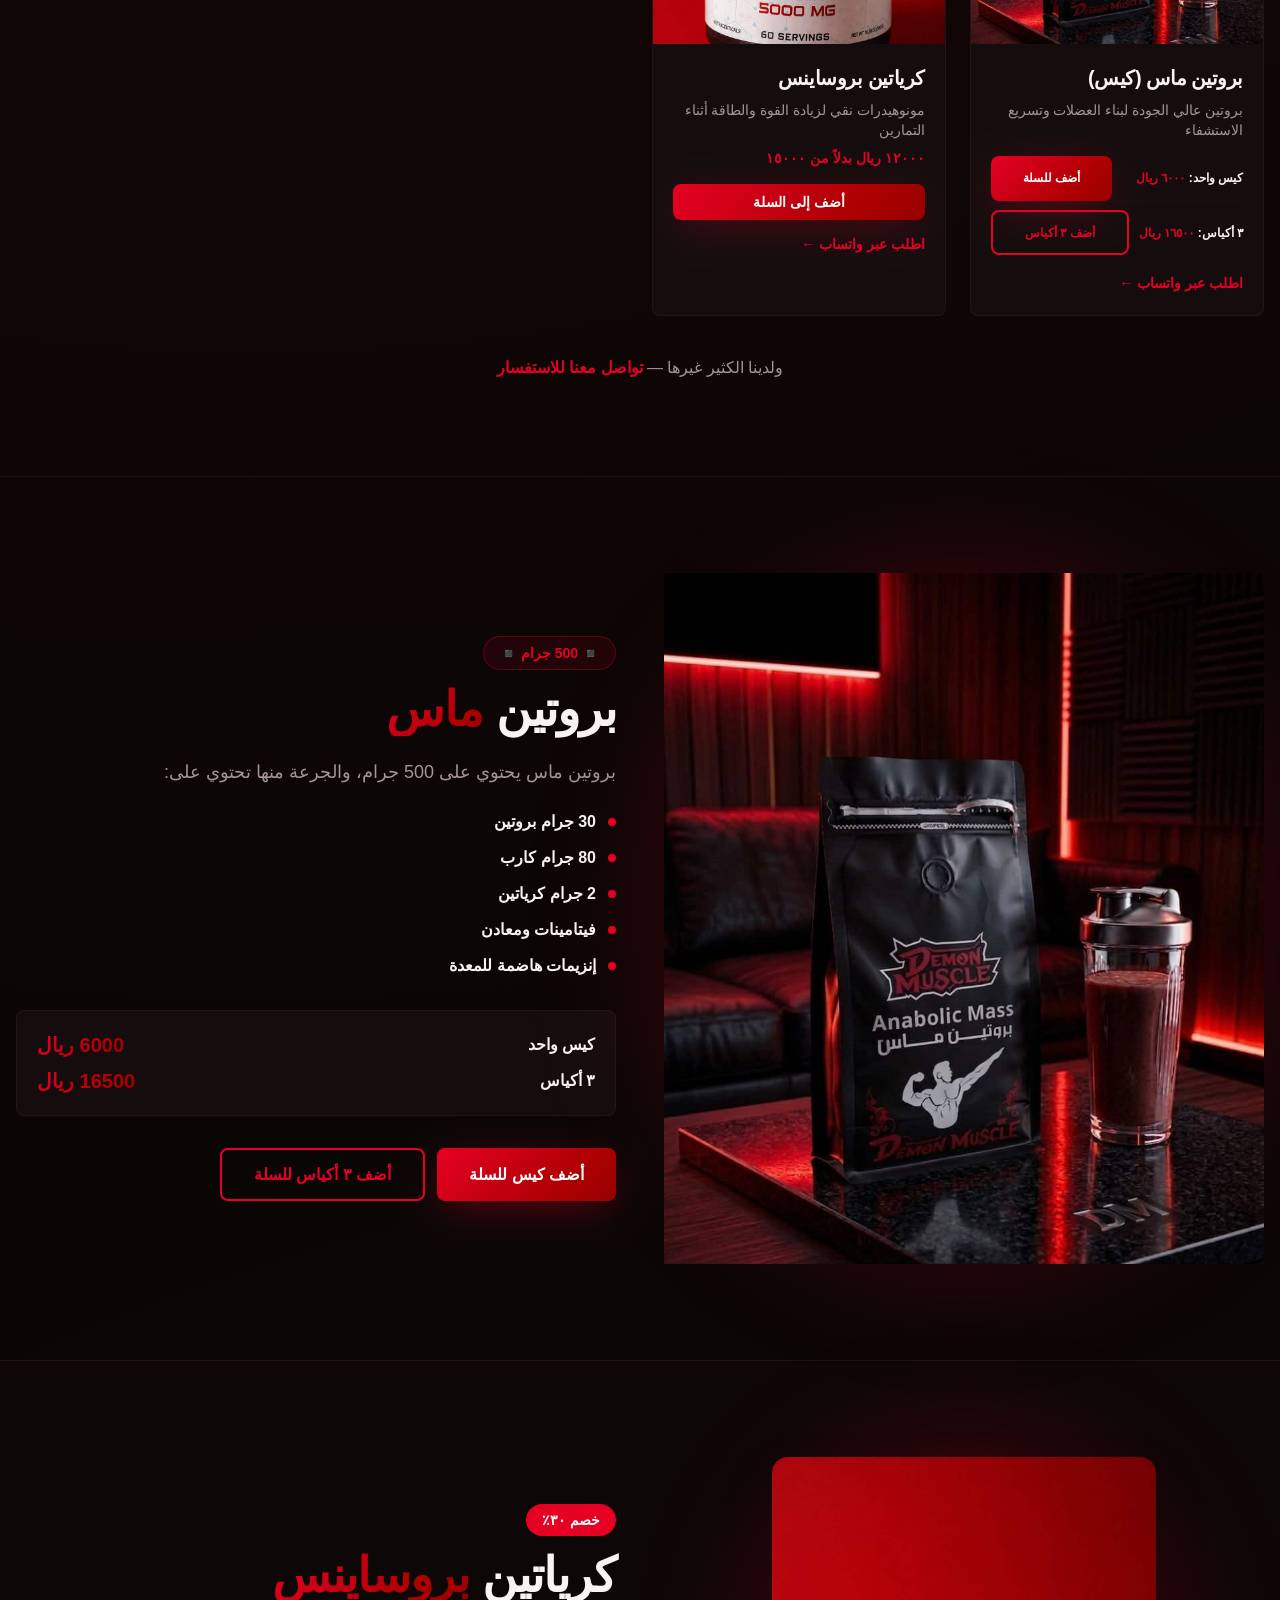
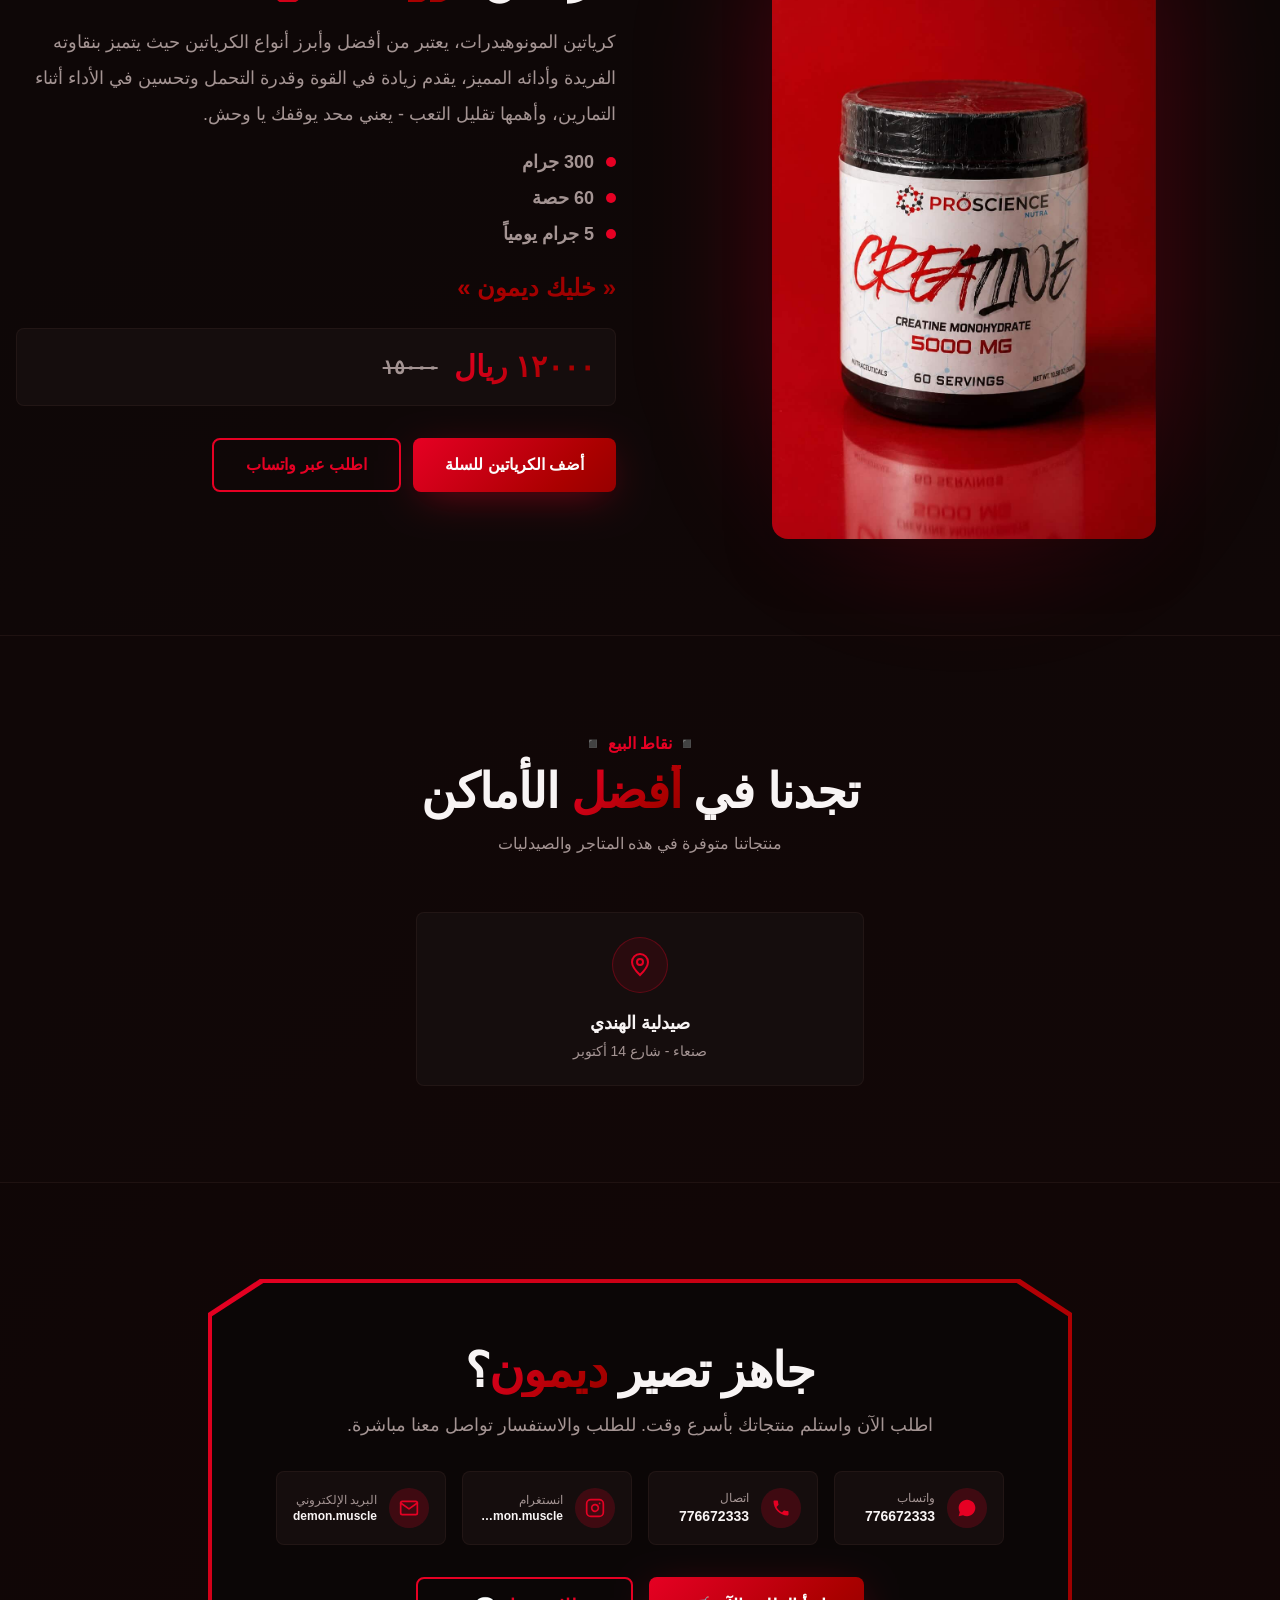
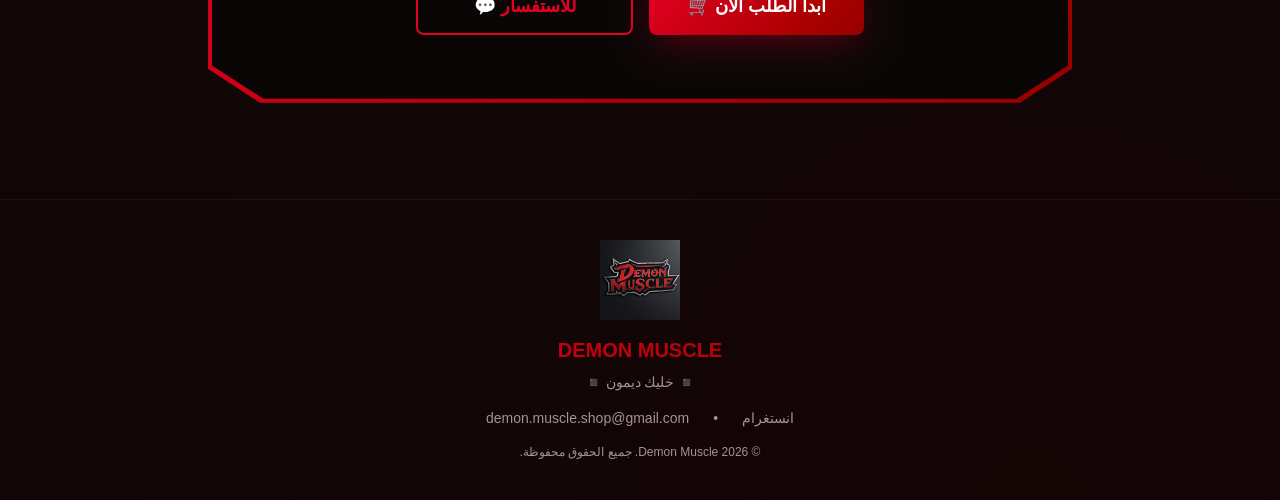
==== commit 9c0e793a: "Add files via upload" ====
--- a/index.html
+++ b/index.html
@@ -72,7 +72,7 @@
                 <a href="#locations" class="hover:text-primary transition">فروعنا</a>
                 <a href="#contact" class="hover:text-primary transition">تواصل معنا</a>
             </nav>
-            <a href="https://wa.me/967776672333" target="_blank" rel="noopener" class="btn-demon !py-2 !px-4 text-sm">اطلب الآن</a>
+            <a href="https://wa.me/967776672333?text=%D8%A3%D8%B1%D9%8A%D8%AF%20%D8%A7%D9%84%D8%A7%D8%B3%D8%AA%D9%81%D8%B3%D8%A7%D8%B1%20%D8%B9%D9%84%D9%89%20%D9%85%D9%86%D8%AA%D8%AC%20%3A" target="_blank" rel="noopener" class="btn-demon !py-2 !px-4 text-sm">اطلب الآن</a>
         </div>
     </header>
 
@@ -88,7 +88,7 @@
                 <h1 class="text-5xl md:text-7xl font-black leading-tight mb-6">خليك <span class="text-gradient-red">ديمون</span><br>والعبها صح</h1>
                 <p class="text-lg text-muted-foreground mb-8 max-w-lg mx-auto md:mx-0">متجرك الأول في اليمن للمكملات الغذائية الأصلية. بروتين، كرياتين، فيتامينات وكل ما تحتاجه لتصل لأقصى قوتك.</p>
                 <div class="flex flex-wrap gap-4 justify-center md:justify-start">
-                    <a href="https://wa.me/967776672333" target="_blank" rel="noopener" class="btn-demon">
+                    <a href="https://wa.me/967776672333?text=%D8%A3%D8%B1%D9%8A%D8%AF%20%D8%A7%D9%84%D8%A7%D8%B3%D8%AA%D9%81%D8%B3%D8%A7%D8%B1%20%D8%B9%D9%84%D9%89%20%D9%85%D9%86%D8%AA%D8%AC%20%3A" target="_blank" rel="noopener" class="btn-demon">
                         <svg width="20" height="20" viewBox="0 0 24 24" fill="currentColor"><path d="M17.5 14.4c-.3-.1-1.7-.8-2-.9-.3-.1-.5-.1-.7.1-.2.3-.7.9-.9 1.1-.2.2-.3.2-.6.1-1.6-.8-2.6-1.4-3.7-3.2-.3-.5.3-.5.8-1.5.1-.2 0-.4 0-.5s-.7-1.6-.9-2.2c-.2-.6-.5-.5-.7-.5h-.6c-.2 0-.5.1-.8.4-.3.3-1 1-1 2.5s1.1 2.9 1.2 3.1c.1.2 2.1 3.2 5.1 4.5 1.9.8 2.6.9 3.5.7.6-.1 1.7-.7 2-1.4.2-.7.2-1.2.2-1.4-.1-.2-.3-.3-.6-.4zM12 2C6.5 2 2 6.5 2 12c0 1.8.5 3.5 1.3 5L2 22l5.2-1.4c1.5.8 3.1 1.2 4.8 1.2 5.5 0 10-4.5 10-10S17.5 2 12 2z"></path></svg>واتساب
                     </a>
                     <a href="tel:776672333" class="btn-outline-demon">
@@ -124,7 +124,7 @@
                 <p class="text-muted-foreground max-w-2xl mx-auto">تشكيلة كاملة من أفضل الماركات العالمية بأسعار تنافسية</p>
             </div>
             <div class="grid sm:grid-cols-2 lg:grid-cols-4 gap-6">
-                <!-- Product Card 1 -->
+                <!-- Product Card 1: بروتين ماس (كيس و ٣ أكياس) -->
                 <div class="card-demon group overflow-hidden !p-0">
                     <div class="relative aspect-square overflow-hidden bg-secondary">
                         <img src="anabolic-mass-pack.png" alt="بروتين ماس" loading="lazy" width="800" height="800" class="w-full h-full object-cover group-hover:scale-110 transition duration-500">
@@ -132,14 +132,25 @@
                     </div>
                     <div class="p-5">
                         <h3 class="font-black text-xl mb-2">بروتين ماس (كيس)</h3>
-                        <p class="text-sm text-muted-foreground mb-2">بروتين عالي الجودة لبناء العضلات وتسريع الاستشفاء</p>
-                        <p class="text-primary font-black text-sm mb-4">٦٠٠٠ ريال</p>
-                        <button onclick="addToCart('بروتين ماس (كيس واحد)', 6000)" class="btn-demon w-full justify-center py-2 text-sm mb-3">أضف إلى السلة</button>
-                        <a href="https://wa.me/967776672333?text=أريد%20طلب%20بروتين%20ماس" target="_blank" rel="noopener" class="text-primary font-bold text-sm hover:text-primary-glow transition inline-flex items-center gap-1">اطلب عبر واتساب ←</a>
-                    </div>
-                </div>
-
-                <!-- Product Card 2 -->
+                        <p class="text-sm text-muted-foreground mb-4">بروتين عالي الجودة لبناء العضلات وتسريع الاستشفاء</p>
+                        
+                        <!-- خيار الكيس الواحد -->
+                        <div class="flex items-center justify-between mb-2 pb-2 border-b border-border/50">
+                            <span class="text-xs font-bold">كيس واحد: <strong class="text-primary">٦٠٠٠ ريال</strong></span>
+                            <button onclick="addToCart('بروتين ماس (كيس واحد)', 6000)" class="btn-demon !py-1.5 !px-3 text-xs">أضف للسلة</button>
+                        </div>
+                        
+                        <!-- خيار الـ 3 أكياس -->
+                        <div class="flex items-center justify-between mb-4">
+                            <span class="text-xs font-bold">٣ أكياس: <strong class="text-primary">١٦٥٠٠ ريال</strong></span>
+                            <button onclick="addToCart('بروتين ماس (٣ أكياس)', 16500)" class="btn-outline-demon !py-1.5 !px-3 text-xs">أضف ٣ أكياس</button>
+                        </div>
+
+                        <a href="https://wa.me/967776672333?text=%D8%A3%D8%B1%D9%8A%D8%AF%20%D8%A7%D9%84%D8%A7%D8%B3%D8%AA%D9%81%D8%B3%D8%A7%D8%B1%20%D8%B9%D9%84%D9%89%20%D9%85%D9%86%D8%AA%D8%AC%20%3A%20%D8%A8%D8%B1%D9%88%D8%AA%D9%8A%D9%86%20%D9%85%D8%A7%D8%B3" target="_blank" rel="noopener" class="text-primary font-bold text-sm hover:text-primary-glow transition inline-flex items-center gap-1">اطلب عبر واتساب ←</a>
+                    </div>
+                </div>
+
+                <!-- Product Card 2: كرياتين بروساينس -->
                 <div class="card-demon group overflow-hidden !p-0">
                     <div class="relative aspect-square overflow-hidden bg-secondary">
                         <img src="./Demon Muscle _ ديمون مسل - متجر المكملات الغذائية_files/creatine-proscience.png" alt="كرياتين بروساينس" loading="lazy" width="800" height="800" class="w-full h-full object-cover group-hover:scale-110 transition duration-500">
@@ -150,41 +161,15 @@
                         <p class="text-sm text-muted-foreground mb-2">مونوهيدرات نقي لزيادة القوة والطاقة أثناء التمارين</p>
                         <p class="text-primary font-black text-sm mb-4">١٢٠٠٠ ريال بدلاً من ١٥٠٠٠</p>
                         <button onclick="addToCart('كرياتين بروساينس', 12000)" class="btn-demon w-full justify-center !py-2 text-sm mb-3">أضف إلى السلة</button>
-                        <a href="https://wa.me/967776672333?text=أريد%20طلب%20كرياتين%20بروساينس" target="_blank" rel="noopener" class="text-primary font-bold text-sm hover:text-primary-glow transition inline-flex items-center gap-1">اطلب عبر واتساب ←</a>
-                    </div>
-                </div>
-            </div>
-            <p class="text-center text-muted-foreground mt-10">ولدينا الكثير غيرها — <a href="https://wa.me/967776672333" target="_blank" rel="noopener" class="text-primary font-bold hover:underline">تواصل معنا للاستفسار</a></p>
-        </div>
-    </section>
-
-    <!-- Detailed Creatine Section -->
-    <section id="creatine" class="py-24 border-t border-border bg-card/20">
-        <div class="max-w-7xl mx-auto px-4 grid md:grid-cols-2 gap-12 items-center">
-            <div class="scene-3d flex justify-center">
-                <div class="relative">
-                    <div class="absolute inset-0 bg-primary/30 blur-3xl rounded-full"></div>
-                    <img src="./Demon Muscle _ ديمون مسل - متجر المكملات الغذائية_files/creatine-proscience.png" alt="كرياتين بروساينس مونوهيدرات 5000 ملغ" loading="lazy" width="900" height="1500" class="product-3d relative w-full max-w-sm rounded-2xl drop-shadow-2xl">
-                </div>
-            </div>
-            <div class="text-right">
-                <span class="inline-block mb-4 bg-primary text-primary-foreground text-sm font-black px-4 py-1.5 rounded-full">خصم ٣٠٪</span>
-                <h2 class="text-4xl md:text-5xl font-black mb-6">كرياتين <span class="text-gradient-red">بروساينس</span></h2>
-                <p class="text-muted-foreground leading-loose text-lg mb-6">عشان عملائنا الأعزاء تم توفير كرياتين المونوهيدرات، ويعتبر من أفضل وأبرز أنواع الكرياتين حيث يتميز بنقاوته الفريدة وأدائه المميز، يقدم زيادة في القوة وقدرة التحمل وتحسين في الأداء أثناء التمارين، وأهمها تقليل التعب — يعني محد يوقفك يا وحش.</p>
-                <p class="text-gradient-red font-black text-2xl mb-6">« خليك ديمون »</p>
-                <div class="card-demon mb-8 !p-5 flex items-center gap-4">
-                    <span class="text-gradient-red font-black text-3xl">١٢٠٠٠ ريال</span>
-                    <span class="text-muted-foreground line-through text-xl font-bold">١٥٠٠٠</span>
-                </div>
-                <div class="flex flex-wrap gap-3">
-                    <button onclick="addToCart('كرياتين بروساينس', 12000)" class="btn-demon">أضف الكرياتين للسلة</button>
-                    <a href="https://wa.me/967776672333?text=أريد%20طلب%20كرياتين%20بروساينس" target="_blank" rel="noopener" class="btn-outline-demon">اطلب عبر واتساب</a>
-                </div>
-            </div>
-        </div>
-    </section>
-
-    <!-- Detailed Protein Section -->
+                        <a href="https://wa.me/967776672333?text=%D8%A3%D8%B1%D9%8A%D8%AF%20%D8%A7%D9%84%D8%A7%D8%B3%D8%AA%D9%81%D8%B3%D8%A7%D8%B1%20%D8%B9%D9%84%D9%89%20%D9%85%D9%86%D8%AA%D8%AC%20%3A%20%D9%83%D8%B1%D9%8A%D8%A7%D8%AA%D9%8A%D9%86%20%D8%A8%D8%B1%D9%88%D8%B3%D8%A7%D9%8A%D9%86%D8%B3" target="_blank" rel="noopener" class="text-primary font-bold text-sm hover:text-primary-glow transition inline-flex items-center gap-1">اطلب عبر واتساب ←</a>
+                    </div>
+                </div>
+            </div>
+            <p class="text-center text-muted-foreground mt-10">ولدينا الكثير غيرها — <a href="https://wa.me/967776672333?text=%D8%A3%D8%B1%D9%8A%D8%AF%20%D8%A7%D9%84%D8%A7%D8%B3%D8%AA%D9%81%D8%B3%D8%A7%D8%B1%20%D8%B9%D9%84%D9%89%20%D9%85%D9%86%D8%AA%D8%AC%20%3A" target="_blank" rel="noopener" class="text-primary font-bold hover:underline">تواصل معنا للاستفسار</a></p>
+        </div>
+    </section>
+
+    <!-- Detailed Protein Section (First) -->
     <section id="protein" class="py-24 border-t border-border">
         <div class="max-w-7xl mx-auto px-4 grid md:grid-cols-2 gap-12 items-center">
             <div class="text-right md:order-2">
@@ -204,13 +189,47 @@
                 </div>
                 <div class="flex flex-wrap gap-3">
                     <button onclick="addToCart('بروتين ماس (كيس واحد)', 6000)" class="btn-demon">أضف كيس للسلة</button>
-                    <button onclick="addToCart('بروتين ماس (3 أكياس)', 16500)" class="btn-outline-demon">أضف ٣ أكياس</button>
+                    <button onclick="addToCart('بروتين ماس (٣ أكياس)', 16500)" class="btn-outline-demon">أضف ٣ أكياس للسلة</button>
                 </div>
             </div>
             <div class="scene-3d flex justify-center md:order-1">
                 <div class="relative">
                     <div class="absolute inset-0 bg-primary/20 blur-3xl rounded-full"></div>
                     <img src="anabolic-mass-pack.png" alt="بروتين ماس Anabolic Mass 5000" class="relative z-10">
+                </div>
+            </div>
+        </div>
+    </section>
+
+    <!-- Detailed Creatine Section (Second with Updated Bullet Points) -->
+    <section id="creatine" class="py-24 border-t border-border bg-card/20">
+        <div class="max-w-7xl mx-auto px-4 grid md:grid-cols-2 gap-12 items-center">
+            <div class="scene-3d flex justify-center">
+                <div class="relative">
+                    <div class="absolute inset-0 bg-primary/30 blur-3xl rounded-full"></div>
+                    <img src="./Demon Muscle _ ديمون مسل - متجر المكملات الغذائية_files/creatine-proscience.png" alt="كرياتين بروساينس مونوهيدرات 5000 ملغ" loading="lazy" width="900" height="1500" class="product-3d relative w-full max-w-sm rounded-2xl drop-shadow-2xl">
+                </div>
+            </div>
+            <div class="text-right">
+                <span class="inline-block mb-4 bg-primary text-primary-foreground text-sm font-black px-4 py-1.5 rounded-full">خصم ٣٠٪</span>
+                <h2 class="text-4xl md:text-5xl font-black mb-6">كرياتين <span class="text-gradient-red">بروساينس</span></h2>
+                <p class="text-muted-foreground leading-loose text-lg mb-4">كرياتين المونوهيدرات، يعتبر من أفضل وأبرز أنواع الكرياتين حيث يتميز بنقاوته الفريدة وأدائه المميز، يقدم زيادة في القوة وقدرة التحمل وتحسين في الأداء أثناء التمارين، وأهمها تقليل التعب - يعني محد يوقفك يا وحش.</p>
+                
+                <!-- النقاط الحمراء تحت بعضها -->
+                <ul class="space-y-2 mb-6 text-muted-foreground font-bold text-lg">
+                    <li class="flex items-center gap-3"><span class="w-2.5 h-2.5 rounded-full bg-primary shrink-0"></span>300 جرام</li>
+                    <li class="flex items-center gap-3"><span class="w-2.5 h-2.5 rounded-full bg-primary shrink-0"></span>60 حصة</li>
+                    <li class="flex items-center gap-3"><span class="w-2.5 h-2.5 rounded-full bg-primary shrink-0"></span>5 جرام يومياً</li>
+                </ul>
+
+                <p class="text-gradient-red font-black text-2xl mb-6">« خليك ديمون »</p>
+                <div class="card-demon mb-8 !p-5 flex items-center gap-4">
+                    <span class="text-gradient-red font-black text-3xl">١٢٠٠٠ ريال</span>
+                    <span class="text-muted-foreground line-through text-xl font-bold">١٥٠٠٠</span>
+                </div>
+                <div class="flex flex-wrap gap-3">
+                    <button onclick="addToCart('كرياتين بروساينس', 12000)" class="btn-demon">أضف الكرياتين للسلة</button>
+                    <a href="https://wa.me/967776672333?text=%D8%A3%D8%B1%D9%8A%D8%AF%20%D8%A7%D9%84%D8%A7%D8%B3%D8%AA%D9%81%D8%B3%D8%A7%D8%B1%20%D8%B9%D9%84%D9%89%20%D9%85%D9%86%D8%AA%D8%AC%20%3A%20%D9%83%D8%B1%D9%8A%D8%A7%D8%AA%D9%8A%D9%86%20%D8%A8%D8%B1%D9%88%D8%B3%D8%A7%D9%8A%D9%86%D8%B3" target="_blank" rel="noopener" class="btn-outline-demon">اطلب عبر واتساب</a>
                 </div>
             </div>
         </div>
@@ -245,7 +264,7 @@
                     <p class="text-lg text-muted-foreground mb-8">اطلب الآن واستلم منتجاتك بأسرع وقت. للطلب والاستفسار تواصل معنا مباشرة.</p>
                     
                     <div class="grid sm:grid-cols-2 lg:grid-cols-4 gap-4 max-w-4xl mx-auto mb-8 text-right">
-                        <a href="https://wa.me/967776672333" target="_blank" rel="noopener" class="card-demon flex items-center gap-3 !p-4">
+                        <a href="https://wa.me/967776672333?text=%D8%A3%D8%B1%D9%8A%D8%AF%20%D8%A7%D9%84%D8%A7%D8%B3%D8%AA%D9%81%D8%B3%D8%A7%D8%B1%20%D8%B9%D9%84%D9%89%20%D9%85%D9%86%D8%AA%D8%AC%20%3A" target="_blank" rel="noopener" class="card-demon flex items-center gap-3 !p-4">
                             <div class="w-10 h-10 rounded-full bg-primary/20 flex items-center justify-center text-primary shrink-0">
                                 <svg width="20" height="20" viewBox="0 0 24 24" fill="currentColor"><path d="M17.5 14.4c-.3-.1-1.7-.8-2-.9-.3-.1-.5-.1-.7.1-.2.3-.7.9-.9 1.1-.2.2-.3.2-.6.1-1.6-.8-2.6-1.4-3.7-3.2-.3-.5.3-.5.8-1.5.1-.2 0-.4 0-.5s-.7-1.6-.9-2.2c-.2-.6-.5-.5-.7-.5h-.6c-.2 0-.5.1-.8.4-.3.3-1 1-1 2.5s1.1 2.9 1.2 3.1c.1.2 2.1 3.2 5.1 4.5 1.9.8 2.6.9 3.5.7.6-.1 1.7-.7 2-1.4.2-.7.2-1.2.2-1.4-.1-.2-.3-.3-.6-.4zM12 2C6.5 2 2 6.5 2 12c0 1.8.5 3.5 1.3 5L2 22l5.2-1.4c1.5.8 3.1 1.2 4.8 1.2 5.5 0 10-4.5 10-10S17.5 2 12 2z"></path></svg>
                             </div>
@@ -276,7 +295,7 @@
 
                     <div class="flex flex-col sm:flex-row gap-4 justify-center max-w-md mx-auto">
                         <a href="https://wa.me/967776672333?text=%D8%A7%D8%B3%D9%85%20%D8%A7%D9%84%D9%85%D8%B3%D8%AA%D9%84%D9%85%3A%0A%D8%A7%D9%84%D8%B7%D9%84%D8%A8%D9%8A%D8%A9%3A%0A%D8%A7%D9%84%D8%B9%D9%86%D9%88%D8%A7%D9%86%3A%0A%D8%B1%D9%82%D9%85%20%D8%A7%D9%84%D9%87%D8%A7%D8%AA%D9%81%3A" target="_blank" rel="noopener" class="btn-demon text-lg justify-center w-full">ابدأ الطلب الآن 🛒</a>
-                        <a href="https://wa.me/967776672333" target="_blank" rel="noopener" class="btn-outline-demon text-lg justify-center w-full">للاستفسار 💬</a>
+                        <a href="https://wa.me/967776672333?text=%D8%A3%D8%B1%D9%8A%D8%AF%20%D8%A7%D9%84%D8%A7%D8%B3%D8%AA%D9%81%D8%B3%D8%A7%D8%B1%20%D8%B9%D9%84%D9%89%20%D9%85%D9%86%D8%AA%D8%AC%20%3A" target="_blank" rel="noopener" class="btn-outline-demon text-lg justify-center w-full">للاستفسار 💬</a>
                     </div>
                 </div>
             </div>
@@ -297,14 +316,14 @@
         </div>
     </footer>
 
-    <!-- Fixed Floating Cart Button (Explicitly Styled & Visible) -->
+    <!-- Fixed Floating Cart Button -->
     <button onclick="toggleCartModal()" style="position: fixed; bottom: 90px; left: 24px; z-index: 9999; width: 56px; height: 56px; border-radius: 50%; background-color: #18181b; border: 1px solid #3f3f46; color: #ffffff; display: flex; align-items: center; justify-content: center; box-shadow: 0 10px 15px -3px rgba(0, 0, 0, 0.5); cursor: pointer;" aria-label="سلة التسوق">
         <svg width="24" height="24" viewBox="0 0 24 24" fill="none" stroke="currentColor" stroke-width="2"><path d="M6 2L3 6v14a2 2 0 0 0 2 2h14a2 2 0 0 0 2-2V6l-3-4z"></path><line x1="3" y1="6" x2="21" y2="6"></line><path d="M16 10a4 4 0 0 1-8 0"></path></svg>
         <span id="cart-count" class="cart-badge">0</span>
     </button>
 
     <!-- Fixed Floating WhatsApp Button -->
-    <a href="https://wa.me/967776672333" target="_blank" rel="noopener" class="fixed bottom-6 left-6 z-50 w-14 h-14 rounded-full bg-primary text-primary-foreground flex items-center justify-center shadow-lg animate-pulse-red hover:scale-110 transition" aria-label="واتساب">
+    <a href="https://wa.me/967776672333?text=%D8%A3%D8%B1%D9%8A%D8%AF%20%D8%A7%D9%84%D8%A7%D8%B3%D8%AA%D9%81%D8%B3%D8%A7%D8%B1%20%D8%B9%D9%84%D9%89%20%D9%85%D9%86%D8%AA%D8%AC%20%3A" target="_blank" rel="noopener" class="fixed bottom-6 left-6 z-50 w-14 h-14 rounded-full bg-primary text-primary-foreground flex items-center justify-center shadow-lg animate-pulse-red hover:scale-110 transition" aria-label="واتساب">
         <svg width="28" height="28" viewBox="0 0 24 24" fill="currentColor"><path d="M17.5 14.4c-.3-.1-1.7-.8-2-.9-.3-.1-.5-.1-.7.1-.2.3-.7.9-.9 1.1-.2.2-.3.2-.6.1-1.6-.8-2.6-1.4-3.7-3.2-.3-.5.3-.5.8-1.5.1-.2 0-.4 0-.5s-.7-1.6-.9-2.2c-.2-.6-.5-.5-.7-.5h-.6c-.2 0-.5.1-.8.4-.3.3-1 1-1 2.5s1.1 2.9 1.2 3.1c.1.2 2.1 3.2 5.1 4.5 1.9.8 2.6.9 3.5.7.6-.1 1.7-.7 2-1.4.2-.7.2-1.2.2-1.4-.1-.2-.3-.3-.6-.4zM12 2C6.5 2 2 6.5 2 12c0 1.8.5 3.5 1.3 5L2 22l5.2-1.4c1.5.8 3.1 1.2 4.8 1.2 5.5 0 10-4.5 10-10S17.5 2 12 2z"></path></svg>
     </a>
 
